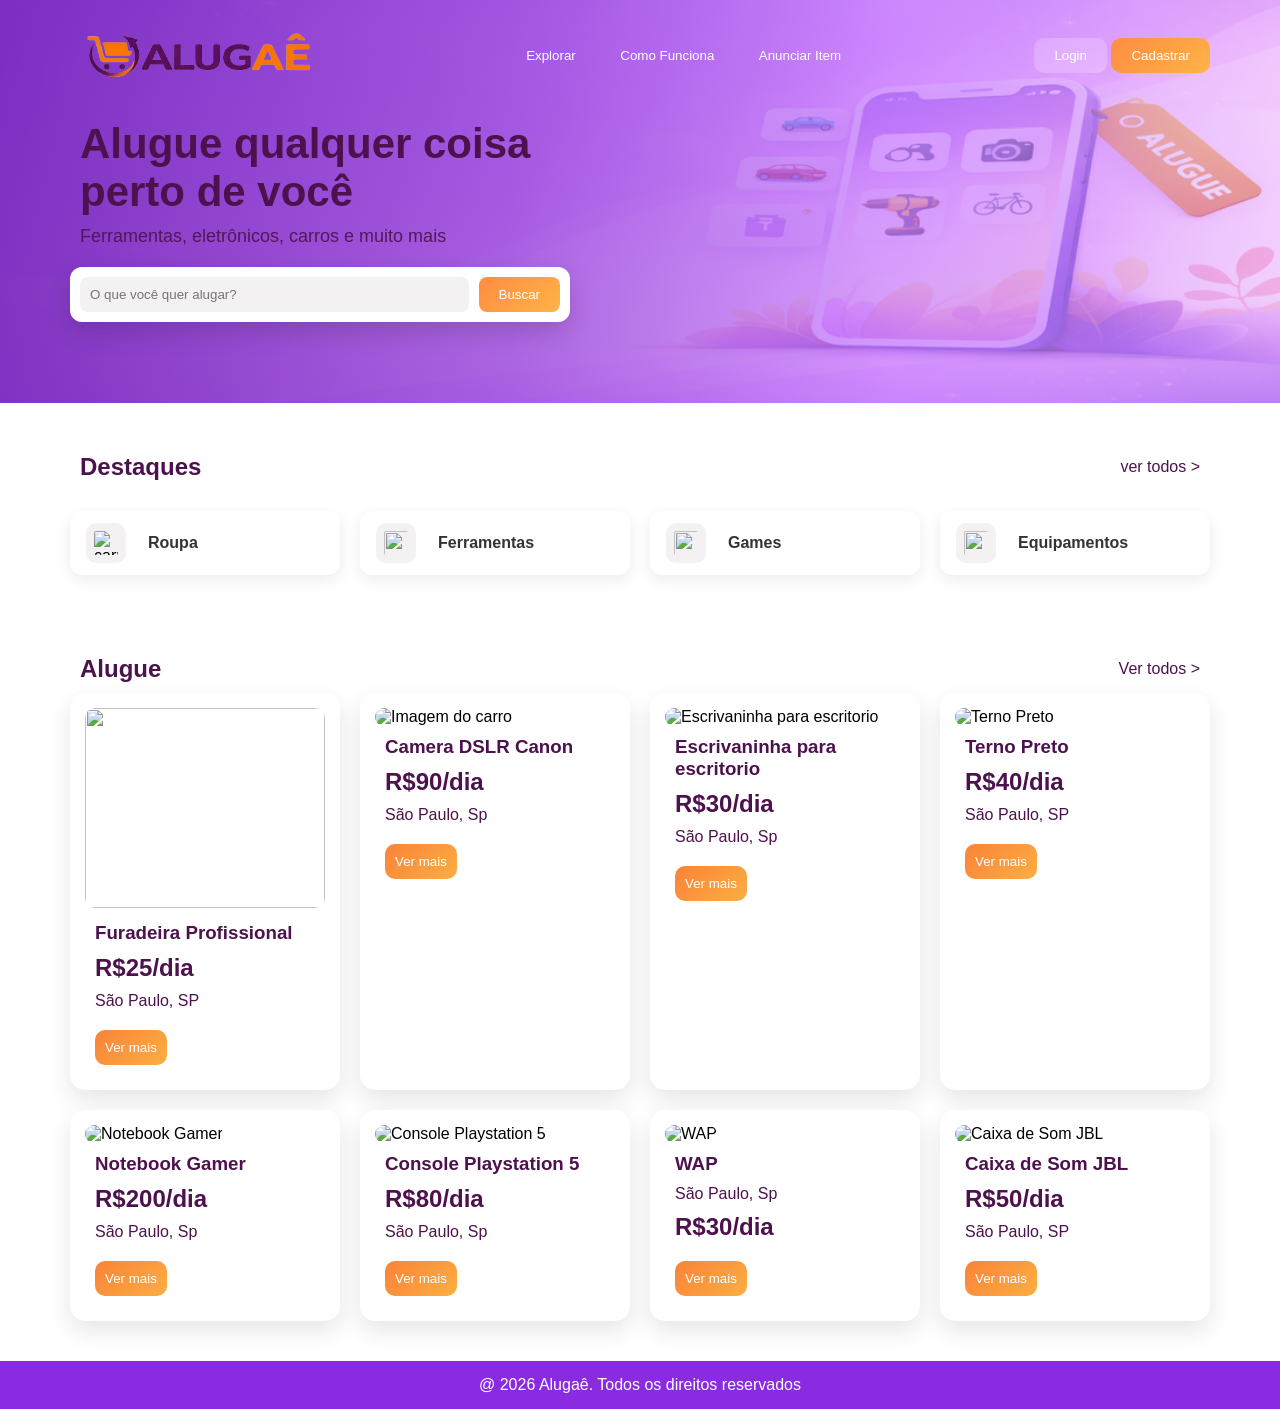
==== index.html @ 523887e8 "alteracao" ====
<!doctype html>
<html lang="en">
  <head>
    <meta charset="UTF-8" />
    <meta name="viewport" content="width=device-width, initial-scale=1.0" />
    <link rel="stylesheet" href="style/style.css" />
    <title>Alugaê</title>
  </head>
  <body>
    <header>
      <div class="display">
        <img style="height: 50px" src="img/ALUGAE.png" alt="logo" />

        <div class="nav">
          <button class="btn-nav">Explorar</button>
          <button class="btn-nav">Como Funciona</button>
          <a href="anunciar.html">
            <button class="btn-nav">Anunciar Item</button>
          </a>
        </div>
        <div class="btn-header">
          <button class="btn-login">Login</button>
          <button class="btn-cad">Cadastrar</button>
        </div>
      </div>

      <h2>
        Alugue qualquer coisa <br />
        perto de você
      </h2>
      <p>Ferramentas, eletrônicos, carros e muito mais</p>

      <div class="search">
        <input class="pesquisa" placeholder="O que você quer alugar?" />
        <button class="search-button">Buscar</button>
      </div>
    </header>

    <main>
      <div class="destaques">
        <div class="display">
          <h2>Destaques</h2>
          <p>ver todos ></p>
        </div>
        <div class="display-destaque">
          <div class="card-destaque">
            <img
              src="https://encrypted-tbn0.gstatic.com/images?q=tbn:ANd9GcT4fIv9JFoRRFgzzuKBTy8FpMLytyKiL764jA&s"
              alt="carro"
            />
            <p>Roupa</p>
          </div>

          <div class="card-destaque">
            <img
              src="https://cdn-icons-png.flaticon.com/256/8248/8248093.png"
              alt=""
            />
            <p>Ferramentas</p>
          </div>

          <div class="card-destaque">
            <img
              src="https://images.emojiterra.com/google/android-11/512px/1f3ae.png"
              alt=""
            />
            <p>Games</p>
          </div>

          <div class="card-destaque">
            <img
              src="https://images.emojiterra.com/google/noto-emoji/unicode-17.0/color/svg/1f4f7.svg"
              alt=""
            />
            <p>Equipamentos</p>
          </div>
        </div>
      </div>

      <div class="itens">
        <div class="display">
          <h2>Alugue</h2>
          <p>Ver todos ></p>
        </div>
        <div class="display-itens">
          <div class="card-item">
            <img
              src="https://encrypted-tbn0.gstatic.com/images?q=tbn:ANd9GcTDMFt42E8ShusomtQhKrpXKRyuJVJVzFaphA&s"
            />
            <h3>Furadeira Profissional</h3>
            <h2>R$25/dia</h2>
            <p>São Paulo, SP</p>
            <button class="btn-item">Ver mais</button>
          </div>
          <div class="card-item">
            <img
              src="https://encrypted-tbn0.gstatic.com/images?q=tbn:ANd9GcQnXYrE-qp7V_nhrb5hY7lwxLDLdyafRHQ30A&s"
              alt="Imagem do carro"
            />
            <h3>Camera DSLR Canon</h3>
            <h2>R$90/dia</h2>
            <p>São Paulo, Sp</p>
            <button class="btn-item">Ver mais</button>
          </div>
          <div class="card-item">
            <img
              src="https://encrypted-tbn0.gstatic.com/images?q=tbn:ANd9GcRbtkHmknFh9PK_gSpJpwBZFBeYrMXlGLVAmw&s"
              alt="Escrivaninha para escritorio"
            />
            <h3>Escrivaninha para escritorio</h3>
            <h2>R$30/dia</h2>
            <p>São Paulo, Sp</p>
            <button class="btn-item">Ver mais</button>
          </div>
          <div class="card-item">
            <img
              src="https://encrypted-tbn0.gstatic.com/images?q=tbn:ANd9GcSHNwluLViE535CY7Iq_23wFCsctFJYrtRvVw&s"
              alt="Terno Preto"
            />
            <h3>Terno Preto</h3>
            <h2>R$40/dia</h2>
            <p>São Paulo, SP</p>
            <button class="btn-item">Ver mais</button>
          </div>
          <div class="card-item">
            <img
              src="https://http2.mlstatic.com/D_NQ_NP_869221-MLB79947470430_102024-O.webp"
              alt="Notebook Gamer"
            />
            <h3>Notebook Gamer</h3>
            <h2>R$200/dia</h2>
            <p>São Paulo, Sp</p>
            <button class="btn-item">Ver mais</button>
          </div>
          <div class="card-item">
            <img
              src="https://blogger.googleusercontent.com/img/b/R29vZ2xl/AVvXsEjVc_bojr5qF-lJLVUdEK6_M97extVQPAjz3MZC58A3_rtTDyh6MQdk-gvF558kB3gXRgnDUSD8FB4Xii2nDG70AcqoLcXrsbDRT5tgLyLJ9YHGPPFBrbfPfyRSyA4X5pQMClghzcMfmjc/s1280/photo_2021-01-02_20-57-27.jpg"
              alt="Console Playstation 5"
            />
            <h3>Console Playstation 5</h3>
            <h2>R$80/dia</h2>
            <p>São Paulo, Sp</p>
            <button class="btn-item">Ver mais</button>
          </div>
          <div class="card-item">
            <img
              src="https://encrypted-tbn0.gstatic.com/images?q=tbn:ANd9GcTlM_Y3aOvwbbIBwFK7Z-HV_ERJSxHJCWCMRw&s"
              alt="WAP"
            />
            <h3>WAP</h3>
            <p>São Paulo, Sp</p>
            <h2>R$30/dia</h2>
            <p></p>
            <button class="btn-item">Ver mais</button>
          </div>
          <div class="card-item">
            <img
              src="https://img.olx.com.br/images/14/149561480535000.jpg"
              alt="Caixa de Som JBL"
            />
            <h3>Caixa de Som JBL</h3>
            <h2>R$50/dia</h2>
            <p>São Paulo, SP</p>
            <button class="btn-item">Ver mais</button>
          </div>
        </div>
      </div>
    </main>

    <footer>@ 2026 Alugaê. Todos os direitos reservados</footer>
    <script type="module" src="anunciar.js"></script>
    <script type="module" src="script.js"></script>
  </body>
</html>
---- style/style.css ----
*{
    margin: 0;
    padding: 0;
    box-sizing: border-box;
    font-family: Arial, Helvetica, sans-serif;
}

body {
    /* background-color: rgb(238, 240, 240); */
    display: flex;
    flex-direction: column;
    min-height: 100vh;
}

/* HEADER */

header {
    height: 403px;

    background-image: 
        linear-gradient(
            90deg,
            rgba(123,44,191,0.95) 0%,
            rgba(157,78,221,0.85) 40%,
            rgba(199,125,255,0.7) 70%,
            rgba(224,170,255,0.4) 100%
        ),
        url('../img/ChatGPT\ Image\ 21\ de\ mar.\ de\ 2026\,\ 12_05_22.png');

    background-size: cover;
    background-position: center;
    background-repeat: no-repeat;

    padding: 30px 70px;
    color: white;
}

.display {
    display: flex;
    justify-content: space-between;
    align-items: center;
}

.btn-nav{
    background-color: transparent;
    color: white;
}

/* textos */

header img{
    color: white;
}

header h2{
    margin-top: 40px;
    font-size: 42px;
    font-weight: bold;
}

header p {
    margin-top: 10px;
    font-size: 18px;
    opacity: 0.9;
}

/* botões */

header button {
    border: none;
    border-radius: 10px;
    padding: 10px 20px;
}

.btn-login {
    background-color: rgba(255, 255, 255, 0.2);
    color: white;
}

.btn-cad {
    background: linear-gradient(135deg, #ff8c42, #ffb347);
    color: white;
}

/* busca */

.search {
    margin-top: 20px;
    background-color: white;
    padding: 10px;
    border-radius: 12px;

    display: flex;
    align-items: center;
    gap: 10px;

    max-width: 500px;

    box-shadow: 0 10px 25px rgba(0,0,0,0.15);
}

.pesquisa {
    flex: 1;
    padding: 10px;
    border-radius: 8px;
    background-color: #f3f1f1;
    border: none;
}

.search-button {
    background: linear-gradient(135deg, #ff8c42, #ffb347);
    color: white;
    padding: 10px 20px;
    border-radius: 8px;
}

/* MAIN */

main {
    padding: 40px 70px;
}
.display-destaque {
    display: grid;
    grid-template-columns: repeat(auto-fit, minmax(180px, 1fr));
    gap: 20px;
    margin-top: 20px;
}
.card-destaque {
    display: flex;
    align-items: center;
    gap: 12px;

    background-color: white;
    padding: 12px 16px;
    border-radius: 12px;

    cursor: pointer;

    box-shadow: 0 5px 15px rgba(0,0,0,0.08);
    transition: 0.3s;
}
.card-destaque:hover {
    transform: translateY(-3px);
    box-shadow: 0 10px 25px rgba(0,0,0,0.15);
}

.card-destaque img {
    width: 40px;
    height: 40px;

    background-color: #f3f1f1;
    padding: 8px;
    border-radius: 10px;
}
.card-destaque p {
    font-size: 16px;
    font-weight: 600;
    color: #333;
}


.itens{
    margin-top: 70px;
}

.display-itens {
    display: grid;
    grid-template-columns: repeat(4, 1fr); /* 🔥 4 colunas */
    gap: 20px;

}

.card-item {
    background-color: white;
    border-radius: 15px;
    padding: 15px;

    box-shadow: 0 10px 25px rgba(0,0,0,0.1);
    transition: 0.3s;
}

.card-item:hover {
    transform: translateY(-5px);
    box-shadow: 0 15px 35px rgba(0,0,0,0.15);
}
.card-item img{
    height: 200px;
    width: 100%;
    border-radius: 10px ;
}
.card-item h3, h2, p{
    color: rgb(77, 18, 77);
    margin: 10px;
    font-family: 'Franklin Gothic Medium', 'Arial Narrow', Arial, sans-serif;
}
.btn-item{
    padding: 10px;
    background: linear-gradient(135deg, #fa8339, #fcae41);
    color: white;
    border: none;
    border-radius: 10px;
    margin: 10px;
}


/* FOOTER */

footer{
    background-color: blueviolet;
    color: white;
    padding: 15px;
    text-align: center;
}
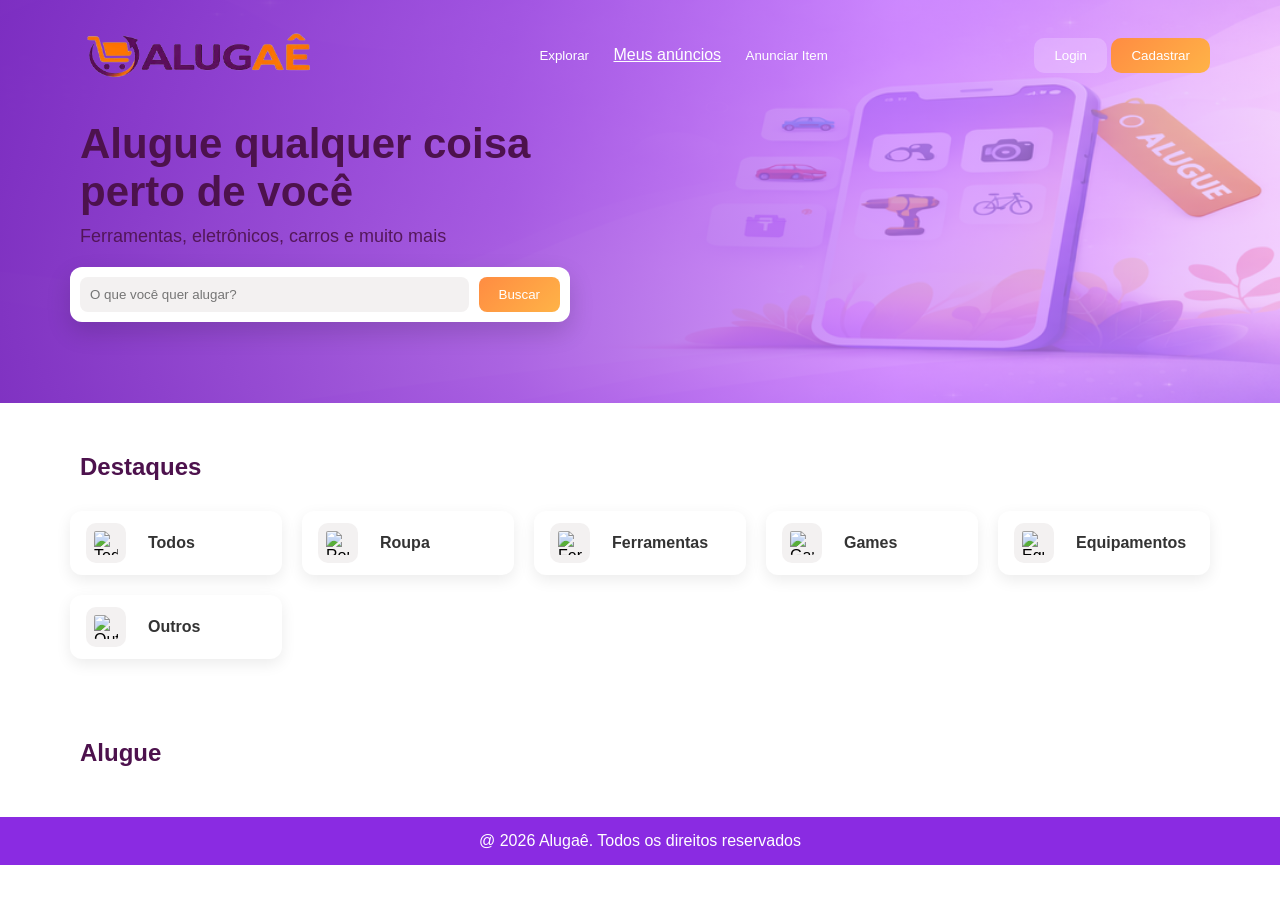
==== commit 4d1540ac: "'pronto'" ====
--- a/index.html
+++ b/index.html
@@ -13,14 +13,15 @@
 
         <div class="nav">
           <button class="btn-nav">Explorar</button>
-          <button class="btn-nav">Como Funciona</button>
+          <a href="meus-anuncios.html" class="btn-nav" >Meus anúncios</a>
           <a href="anunciar.html">
             <button class="btn-nav">Anunciar Item</button>
           </a>
         </div>
-        <div class="btn-header">
-          <button class="btn-login">Login</button>
-          <button class="btn-cad">Cadastrar</button>
+
+        <div class="btn-header" id="btnHeader">
+          <a href="login.html" id="btnLogin"><button class="btn-login">Login</button></a>
+          <a href="login.html" id="btnCad"><button class="btn-cad">Cadastrar</button></a>
         </div>
       </div>
 
@@ -40,39 +41,37 @@
       <div class="destaques">
         <div class="display">
           <h2>Destaques</h2>
-          <p>ver todos ></p>
         </div>
+
         <div class="display-destaque">
-          <div class="card-destaque">
-            <img
-              src="https://encrypted-tbn0.gstatic.com/images?q=tbn:ANd9GcT4fIv9JFoRRFgzzuKBTy8FpMLytyKiL764jA&s"
-              alt="carro"
-            />
+          <div class="card-destaque" data-categoria="Todos">
+            <img src="https://cdn-icons-png.flaticon.com/256/1828/1828817.png" alt="Todos"/>
+            <p>Todos</p>
+          </div>
+
+          <div class="card-destaque" data-categoria="Roupa">
+            <img src="https://encrypted-tbn0.gstatic.com/images?q=tbn:ANd9GcT4fIv9JFoRRFgzzuKBTy8FpMLytyKiL764jA&s" alt="Roupa"/>
             <p>Roupa</p>
           </div>
 
-          <div class="card-destaque">
-            <img
-              src="https://cdn-icons-png.flaticon.com/256/8248/8248093.png"
-              alt=""
-            />
+          <div class="card-destaque" data-categoria="Ferramentas">
+            <img src="https://cdn-icons-png.flaticon.com/256/8248/8248093.png" alt="Ferramentas"/>
             <p>Ferramentas</p>
           </div>
 
-          <div class="card-destaque">
-            <img
-              src="https://images.emojiterra.com/google/android-11/512px/1f3ae.png"
-              alt=""
-            />
+          <div class="card-destaque" data-categoria="Games">
+            <img src="https://images.emojiterra.com/google/android-11/512px/1f3ae.png" alt="Games"/>
             <p>Games</p>
           </div>
 
-          <div class="card-destaque">
-            <img
-              src="https://images.emojiterra.com/google/noto-emoji/unicode-17.0/color/svg/1f4f7.svg"
-              alt=""
-            />
+          <div class="card-destaque" data-categoria="Equipamentos">
+            <img src="https://images.emojiterra.com/google/noto-emoji/unicode-17.0/color/svg/1f4f7.svg" alt="Equipamentos"/>
             <p>Equipamentos</p>
+          </div>
+
+          <div class="card-destaque" data-categoria="Outros">
+            <img src="https://cdn-icons-png.flaticon.com/256/565/565547.png" alt="Outros"/>
+            <p>Outros</p>
           </div>
         </div>
       </div>
@@ -80,95 +79,13 @@
       <div class="itens">
         <div class="display">
           <h2>Alugue</h2>
-          <p>Ver todos ></p>
         </div>
-        <div class="display-itens">
-          <div class="card-item">
-            <img
-              src="https://encrypted-tbn0.gstatic.com/images?q=tbn:ANd9GcTDMFt42E8ShusomtQhKrpXKRyuJVJVzFaphA&s"
-            />
-            <h3>Furadeira Profissional</h3>
-            <h2>R$25/dia</h2>
-            <p>São Paulo, SP</p>
-            <button class="btn-item">Ver mais</button>
-          </div>
-          <div class="card-item">
-            <img
-              src="https://encrypted-tbn0.gstatic.com/images?q=tbn:ANd9GcQnXYrE-qp7V_nhrb5hY7lwxLDLdyafRHQ30A&s"
-              alt="Imagem do carro"
-            />
-            <h3>Camera DSLR Canon</h3>
-            <h2>R$90/dia</h2>
-            <p>São Paulo, Sp</p>
-            <button class="btn-item">Ver mais</button>
-          </div>
-          <div class="card-item">
-            <img
-              src="https://encrypted-tbn0.gstatic.com/images?q=tbn:ANd9GcRbtkHmknFh9PK_gSpJpwBZFBeYrMXlGLVAmw&s"
-              alt="Escrivaninha para escritorio"
-            />
-            <h3>Escrivaninha para escritorio</h3>
-            <h2>R$30/dia</h2>
-            <p>São Paulo, Sp</p>
-            <button class="btn-item">Ver mais</button>
-          </div>
-          <div class="card-item">
-            <img
-              src="https://encrypted-tbn0.gstatic.com/images?q=tbn:ANd9GcSHNwluLViE535CY7Iq_23wFCsctFJYrtRvVw&s"
-              alt="Terno Preto"
-            />
-            <h3>Terno Preto</h3>
-            <h2>R$40/dia</h2>
-            <p>São Paulo, SP</p>
-            <button class="btn-item">Ver mais</button>
-          </div>
-          <div class="card-item">
-            <img
-              src="https://http2.mlstatic.com/D_NQ_NP_869221-MLB79947470430_102024-O.webp"
-              alt="Notebook Gamer"
-            />
-            <h3>Notebook Gamer</h3>
-            <h2>R$200/dia</h2>
-            <p>São Paulo, Sp</p>
-            <button class="btn-item">Ver mais</button>
-          </div>
-          <div class="card-item">
-            <img
-              src="https://blogger.googleusercontent.com/img/b/R29vZ2xl/AVvXsEjVc_bojr5qF-lJLVUdEK6_M97extVQPAjz3MZC58A3_rtTDyh6MQdk-gvF558kB3gXRgnDUSD8FB4Xii2nDG70AcqoLcXrsbDRT5tgLyLJ9YHGPPFBrbfPfyRSyA4X5pQMClghzcMfmjc/s1280/photo_2021-01-02_20-57-27.jpg"
-              alt="Console Playstation 5"
-            />
-            <h3>Console Playstation 5</h3>
-            <h2>R$80/dia</h2>
-            <p>São Paulo, Sp</p>
-            <button class="btn-item">Ver mais</button>
-          </div>
-          <div class="card-item">
-            <img
-              src="https://encrypted-tbn0.gstatic.com/images?q=tbn:ANd9GcTlM_Y3aOvwbbIBwFK7Z-HV_ERJSxHJCWCMRw&s"
-              alt="WAP"
-            />
-            <h3>WAP</h3>
-            <p>São Paulo, Sp</p>
-            <h2>R$30/dia</h2>
-            <p></p>
-            <button class="btn-item">Ver mais</button>
-          </div>
-          <div class="card-item">
-            <img
-              src="https://img.olx.com.br/images/14/149561480535000.jpg"
-              alt="Caixa de Som JBL"
-            />
-            <h3>Caixa de Som JBL</h3>
-            <h2>R$50/dia</h2>
-            <p>São Paulo, SP</p>
-            <button class="btn-item">Ver mais</button>
-          </div>
-        </div>
+
+        <div class="display-itens"></div>
       </div>
     </main>
 
     <footer>@ 2026 Alugaê. Todos os direitos reservados</footer>
-    <script type="module" src="anunciar.js"></script>
     <script type="module" src="script.js"></script>
   </body>
-</html>
+</html>
--- a/style/style.css
+++ b/style/style.css
@@ -6,17 +6,14 @@
 }
 
 body {
-    /* background-color: rgb(238, 240, 240); */
     display: flex;
     flex-direction: column;
     min-height: 100vh;
 }
 
 /* HEADER */
-
 header {
     height: 403px;
-
     background-image: 
         linear-gradient(
             90deg,
@@ -25,100 +22,82 @@
             rgba(199,125,255,0.7) 70%,
             rgba(224,170,255,0.4) 100%
         ),
-        url('../img/ChatGPT\ Image\ 21\ de\ mar.\ de\ 2026\,\ 12_05_22.png');
-
+        url('../img/ChatGPT Image 21 de mar. de 2026, 12_05_22.png');
     background-size: cover;
     background-position: center;
     background-repeat: no-repeat;
-
     padding: 30px 70px;
     color: white;
 }
 
-.display {
-    display: flex;
-    justify-content: space-between;
-    align-items: center;
-}
-
-.btn-nav{
-    background-color: transparent;
-    color: white;
-}
+.display { display: flex; justify-content: space-between; align-items: center; }
+.btn-nav { background-color: transparent; color: white; }
 
 /* textos */
-
-header img{
-    color: white;
-}
-
-header h2{
-    margin-top: 40px;
-    font-size: 42px;
-    font-weight: bold;
-}
-
-header p {
-    margin-top: 10px;
-    font-size: 18px;
-    opacity: 0.9;
-}
+header img{ color: white; }
+header h2{ margin-top: 40px; font-size: 42px; font-weight: bold; }
+header p { margin-top: 10px; font-size: 18px; opacity: 0.9; }
 
 /* botões */
-
 header button {
     border: none;
     border-radius: 10px;
     padding: 10px 20px;
 }
 
-.btn-login {
-    background-color: rgba(255, 255, 255, 0.2);
+.btn-login { background-color: rgba(255, 255, 255, 0.2); color: white; }
+.btn-cad { background: linear-gradient(135deg, #ff8c42, #ffb347); color: white; }
+
+/* botão de usuário logado */
+.btn-usuario {
+    display: flex;
+    gap: 10px;
+}
+.btn-usuario button {
+    border: none;
+    border-radius: 10px;
+    padding: 10px 15px;
+    cursor: pointer;
     color: white;
-}
-
-.btn-cad {
-    background: linear-gradient(135deg, #ff8c42, #ffb347);
-    color: white;
+    font-weight: bold;
+    transition: 0.3s;
+}
+.btn-perfil { background-color: rgba(255,255,255,0.2); }
+.btn-sair { background: linear-gradient(135deg, #ff8c42, #ffb347); }
+.btn-usuario button:hover {
+    transform: translateY(-3px);
+    box-shadow: 0 5px 15px rgba(0,0,0,0.2);
 }
 
 /* busca */
-
 .search {
     margin-top: 20px;
     background-color: white;
     padding: 10px;
     border-radius: 12px;
-
     display: flex;
     align-items: center;
     gap: 10px;
-
     max-width: 500px;
-
     box-shadow: 0 10px 25px rgba(0,0,0,0.15);
 }
-
-.pesquisa {
-    flex: 1;
-    padding: 10px;
-    border-radius: 8px;
-    background-color: #f3f1f1;
-    border: none;
-}
-
+.pesquisa { flex: 1; padding: 10px; border-radius: 8px; background-color: #f3f1f1; border: none; }
 .search-button {
     background: linear-gradient(135deg, #ff8c42, #ffb347);
     color: white;
     padding: 10px 20px;
     border-radius: 8px;
+    border: none;
+    cursor: pointer;
+    transition: all 0.3s ease;
+}
+.search-button:hover {
+    transform: translateY(-3px);
+    box-shadow: 0 5px 15px rgba(255,140,66,0.5);
 }
 
 /* MAIN */
-
-main {
-    padding: 40px 70px;
-}
+main { padding: 40px 70px; }
 .display-destaque {
     display: grid;
     grid-template-columns: repeat(auto-fit, minmax(180px, 1fr));
@@ -129,85 +108,103 @@
     display: flex;
     align-items: center;
     gap: 12px;
-
     background-color: white;
     padding: 12px 16px;
     border-radius: 12px;
-
     cursor: pointer;
-
     box-shadow: 0 5px 15px rgba(0,0,0,0.08);
     transition: 0.3s;
 }
-.card-destaque:hover {
-    transform: translateY(-3px);
-    box-shadow: 0 10px 25px rgba(0,0,0,0.15);
-}
-
-.card-destaque img {
-    width: 40px;
-    height: 40px;
-
-    background-color: #f3f1f1;
-    padding: 8px;
-    border-radius: 10px;
-}
-.card-destaque p {
-    font-size: 16px;
-    font-weight: 600;
-    color: #333;
-}
-
-
-.itens{
-    margin-top: 70px;
-}
-
-.display-itens {
-    display: grid;
-    grid-template-columns: repeat(4, 1fr); /* 🔥 4 colunas */
-    gap: 20px;
-
-}
-
+.card-destaque:hover { transform: translateY(-3px); box-shadow: 0 10px 25px rgba(0,0,0,0.15); }
+.card-destaque img { width: 40px; height: 40px; background-color: #f3f1f1; padding: 8px; border-radius: 10px; }
+.card-destaque p { font-size: 16px; font-weight: 600; color: #333; }
+
+.itens{ margin-top: 70px; }
+.display-itens { display: grid; grid-template-columns: repeat(4, 1fr); gap: 20px; }
+
+/* CARD ITEM */
 .card-item {
     background-color: white;
     border-radius: 15px;
     padding: 15px;
-
     box-shadow: 0 10px 25px rgba(0,0,0,0.1);
-    transition: 0.3s;
-}
-
-.card-item:hover {
-    transform: translateY(-5px);
-    box-shadow: 0 15px 35px rgba(0,0,0,0.15);
-}
-.card-item img{
-    height: 200px;
-    width: 100%;
-    border-radius: 10px ;
-}
-.card-item h3, h2, p{
-    color: rgb(77, 18, 77);
-    margin: 10px;
-    font-family: 'Franklin Gothic Medium', 'Arial Narrow', Arial, sans-serif;
-}
-.btn-item{
-    padding: 10px;
-    background: linear-gradient(135deg, #fa8339, #fcae41);
-    color: white;
-    border: none;
-    border-radius: 10px;
-    margin: 10px;
-}
-
+    transition: transform 0.3s ease, box-shadow 0.3s ease, opacity 0.5s ease;
+    opacity: 0;
+}
+.card-item.show { opacity: 1; }
+.card-item:hover { transform: translateY(-5px); box-shadow: 0 15px 35px rgba(0,0,0,0.15); }
+.card-item img{ height: 200px; width: 100%; border-radius: 10px ; }
+.card-item h3, h2, p{ color: rgb(77, 18, 77); margin: 10px; font-family: 'Franklin Gothic Medium', 'Arial Narrow', Arial, sans-serif; }
+.btn-item{ padding: 10px; background: linear-gradient(135deg, #fa8339, #fcae41); color: white; border: none; border-radius: 10px; margin: 10px; }
 
 /* FOOTER */
-
-footer{
-    background-color: blueviolet;
-    color: white;
-    padding: 15px;
+footer{ background-color: blueviolet; color: white; padding: 15px; text-align: center; }
+
+.nenhum-item {
     text-align: center;
+    font-size: 20px;
+    color: #993399;
+    margin-top: 30px;
+    font-weight: bold;
+}
+
+
+/* Ajustes gerais */
+@media (max-width: 1024px) {
+    header {
+        padding: 20px 40px;
+        height: auto;
+    }
+
+    .display {
+        flex-direction: column;
+        gap: 15px;
+    }
+
+    .btn-header {
+        display: flex;
+        gap: 10px;
+        flex-wrap: wrap;
+    }
+}
+
+/* Destaques */
+@media (max-width: 768px) {
+    .display-destaque {
+        grid-template-columns: repeat(auto-fit, minmax(140px, 1fr));
+        gap: 15px;
+    }
+}
+
+/* Itens */
+@media (max-width: 768px) {
+    .display-itens {
+        grid-template-columns: repeat(auto-fit, minmax(160px, 1fr));
+        gap: 15px;
+    }
+}
+
+@media (max-width: 480px) {
+    header h2 {
+        font-size: 28px;
+        text-align: center;
+    }
+
+    header p {
+        font-size: 16px;
+        text-align: center;
+    }
+
+    .search {
+        flex-direction: column;
+        gap: 10px;
+    }
+
+    .display-itens {
+        grid-template-columns: 1fr;
+    }
+
+    .display-destaque {
+        grid-template-columns: 1fr 1fr;
+    }
 }
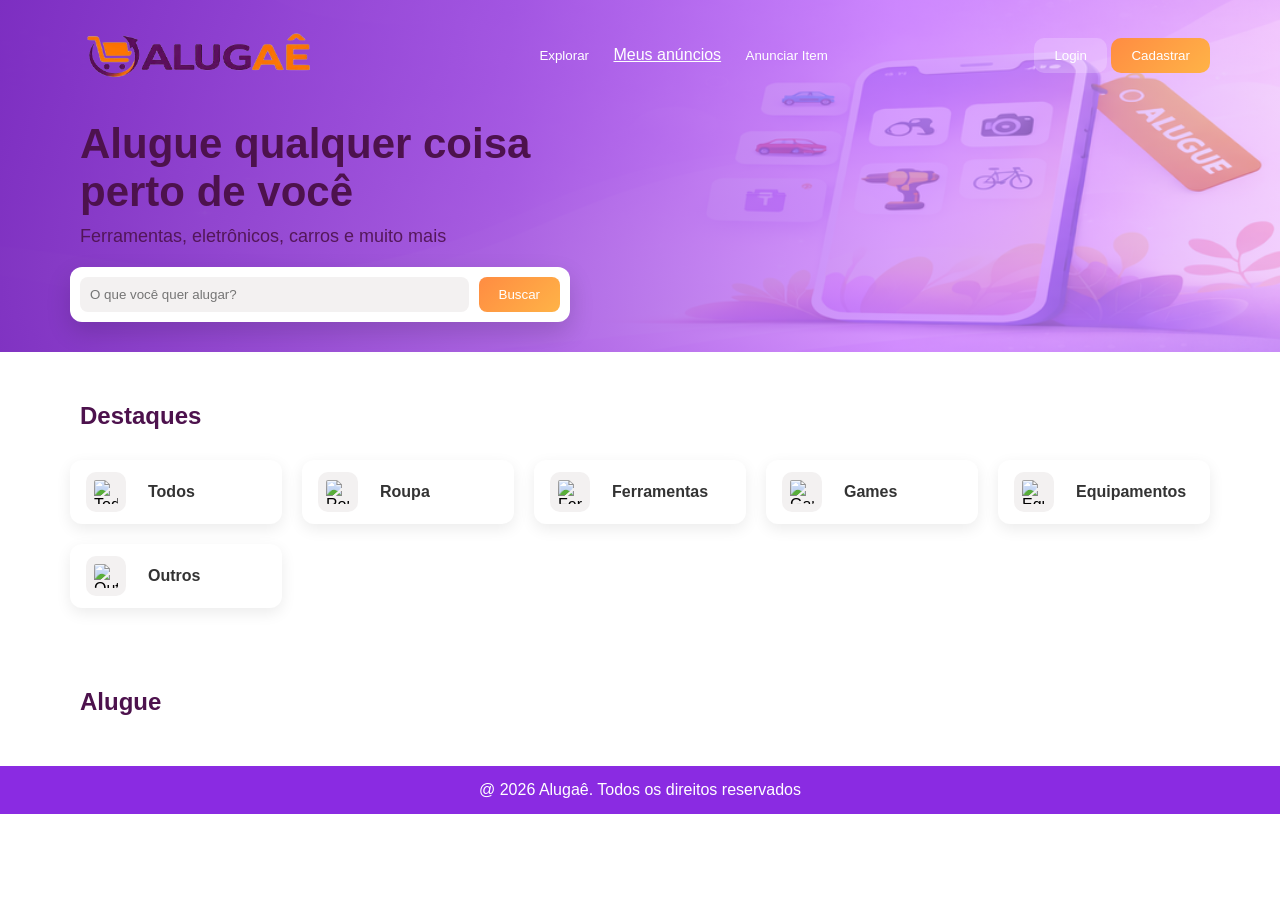
==== commit 5d321fdb: "responsividade" ====
--- a/index.html
+++ b/index.html
@@ -13,7 +13,7 @@
 
         <div class="nav">
           <button class="btn-nav">Explorar</button>
-          <a href="meus-anuncios.html" class="btn-nav" >Meus anúncios</a>
+          <a href="meus-anuncios.html" class="btn-nav btn-anun" >Meus anúncios</a>
           <a href="anunciar.html">
             <button class="btn-nav">Anunciar Item</button>
           </a>
--- a/style/style.css
+++ b/style/style.css
@@ -1,210 +1,374 @@
-*{
-    margin: 0;
-    padding: 0;
-    box-sizing: border-box;
-    font-family: Arial, Helvetica, sans-serif;
+* {
+  margin: 0;
+  padding: 0;
+  box-sizing: border-box;
+  font-family: Arial, Helvetica, sans-serif;
 }
 
 body {
-    display: flex;
-    flex-direction: column;
-    min-height: 100vh;
+  display: flex;
+  flex-direction: column;
+  min-height: 100vh;
 }
 
 /* HEADER */
 header {
-    height: 403px;
-    background-image: 
-        linear-gradient(
-            90deg,
-            rgba(123,44,191,0.95) 0%,
-            rgba(157,78,221,0.85) 40%,
-            rgba(199,125,255,0.7) 70%,
-            rgba(224,170,255,0.4) 100%
-        ),
-        url('../img/ChatGPT Image 21 de mar. de 2026, 12_05_22.png');
-    background-size: cover;
-    background-position: center;
-    background-repeat: no-repeat;
-    padding: 30px 70px;
-    color: white;
-}
-
-.display { display: flex; justify-content: space-between; align-items: center; }
-.btn-nav { background-color: transparent; color: white; }
+  background-image:
+    linear-gradient(
+      90deg,
+      rgba(123, 44, 191, 0.95) 0%,
+      rgba(157, 78, 221, 0.85) 40%,
+      rgba(199, 125, 255, 0.7) 70%,
+      rgba(224, 170, 255, 0.4) 100%
+    ),
+    url("../img/ChatGPT Image 21 de mar. de 2026, 12_05_22.png");
+  background-size: cover;
+  background-position: center;
+  background-repeat: no-repeat;
+  padding: 30px 70px;
+  color: white;
+}
+
+.display {
+  display: flex;
+  justify-content: space-between;
+  align-items: center;
+  flex-wrap: wrap;
+  gap: 10px;
+}
+.btn-nav {
+  background-color: transparent;
+  color: white;
+  cursor: pointer;
+}
 
 /* textos */
-header img{ color: white; }
-header h2{ margin-top: 40px; font-size: 42px; font-weight: bold; }
-header p { margin-top: 10px; font-size: 18px; opacity: 0.9; }
+header img {
+  height: 50px;
+}
+header h2 {
+  margin-top: 40px;
+  font-size: 42px;
+  font-weight: bold;
+}
+header p {
+  margin-top: 10px;
+  font-size: 18px;
+  opacity: 0.9;
+}
 
 /* botões */
 header button {
-    border: none;
-    border-radius: 10px;
-    padding: 10px 20px;
-}
-
-.btn-login { background-color: rgba(255, 255, 255, 0.2); color: white; }
-.btn-cad { background: linear-gradient(135deg, #ff8c42, #ffb347); color: white; }
+  border: none;
+  border-radius: 10px;
+  padding: 10px 20px;
+  cursor: pointer;
+}
+
+.btn-login {
+  background-color: rgba(255, 255, 255, 0.2);
+  color: white;
+}
+.btn-cad {
+  background: linear-gradient(135deg, #ff8c42, #ffb347);
+  color: white;
+}
 
 /* botão de usuário logado */
 .btn-usuario {
-    display: flex;
-    gap: 10px;
+  display: flex;
+  gap: 10px;
 }
 .btn-usuario button {
-    border: none;
-    border-radius: 10px;
-    padding: 10px 15px;
-    cursor: pointer;
-    color: white;
-    font-weight: bold;
-    transition: 0.3s;
-}
-.btn-perfil { background-color: rgba(255,255,255,0.2); }
-.btn-sair { background: linear-gradient(135deg, #ff8c42, #ffb347); }
+  border: none;
+  border-radius: 10px;
+  padding: 10px 15px;
+  cursor: pointer;
+  color: white;
+  font-weight: bold;
+  transition: 0.3s;
+}
+.btn-perfil {
+  background-color: rgba(255, 255, 255, 0.2);
+}
+.btn-sair {
+  background: linear-gradient(135deg, #ff8c42, #ffb347);
+}
 .btn-usuario button:hover {
-    transform: translateY(-3px);
-    box-shadow: 0 5px 15px rgba(0,0,0,0.2);
+  transform: translateY(-3px);
+  box-shadow: 0 5px 15px rgba(0, 0, 0, 0.2);
 }
 
 /* busca */
 .search {
-    margin-top: 20px;
-    background-color: white;
-    padding: 10px;
-    border-radius: 12px;
-    display: flex;
-    align-items: center;
-    gap: 10px;
-    max-width: 500px;
-    box-shadow: 0 10px 25px rgba(0,0,0,0.15);
-}
-.pesquisa { flex: 1; padding: 10px; border-radius: 8px; background-color: #f3f1f1; border: none; }
+  margin-top: 20px;
+  background-color: white;
+  padding: 10px;
+  border-radius: 12px;
+  display: flex;
+  align-items: center;
+  gap: 10px;
+  max-width: 500px;
+  box-shadow: 0 10px 25px rgba(0, 0, 0, 0.15);
+}
+.pesquisa {
+  flex: 1;
+  padding: 10px;
+  border-radius: 8px;
+  background-color: #f3f1f1;
+  border: none;
+}
 .search-button {
-    background: linear-gradient(135deg, #ff8c42, #ffb347);
-    color: white;
-    padding: 10px 20px;
-    border-radius: 8px;
-    border: none;
-    cursor: pointer;
-    transition: all 0.3s ease;
+  background: linear-gradient(135deg, #ff8c42, #ffb347);
+  color: white;
+  padding: 10px 20px;
+  border-radius: 8px;
+  border: none;
+  cursor: pointer;
+  transition: all 0.3s ease;
 }
 .search-button:hover {
-    transform: translateY(-3px);
-    box-shadow: 0 5px 15px rgba(255,140,66,0.5);
+  transform: translateY(-3px);
+  box-shadow: 0 5px 15px rgba(255, 140, 66, 0.5);
 }
 
 /* MAIN */
-main { padding: 40px 70px; }
+main {
+  padding: 40px 70px;
+}
+
 .display-destaque {
-    display: grid;
-    grid-template-columns: repeat(auto-fit, minmax(180px, 1fr));
-    gap: 20px;
-    margin-top: 20px;
-}
+  display: grid;
+  grid-template-columns: repeat(auto-fit, minmax(180px, 1fr));
+  gap: 20px;
+  margin-top: 20px;
+}
+
 .card-destaque {
-    display: flex;
-    align-items: center;
-    gap: 12px;
-    background-color: white;
-    padding: 12px 16px;
-    border-radius: 12px;
-    cursor: pointer;
-    box-shadow: 0 5px 15px rgba(0,0,0,0.08);
-    transition: 0.3s;
-}
-.card-destaque:hover { transform: translateY(-3px); box-shadow: 0 10px 25px rgba(0,0,0,0.15); }
-.card-destaque img { width: 40px; height: 40px; background-color: #f3f1f1; padding: 8px; border-radius: 10px; }
-.card-destaque p { font-size: 16px; font-weight: 600; color: #333; }
-
-.itens{ margin-top: 70px; }
-.display-itens { display: grid; grid-template-columns: repeat(4, 1fr); gap: 20px; }
+  display: flex;
+  align-items: center;
+  gap: 12px;
+  background-color: white;
+  padding: 12px 16px;
+  border-radius: 12px;
+  cursor: pointer;
+  box-shadow: 0 5px 15px rgba(0, 0, 0, 0.08);
+  transition: 0.3s;
+}
+.card-destaque:hover {
+  transform: translateY(-3px);
+  box-shadow: 0 10px 25px rgba(0, 0, 0, 0.15);
+}
+.card-destaque img {
+  width: 40px;
+  height: 40px;
+  background-color: #f3f1f1;
+  padding: 8px;
+  border-radius: 10px;
+}
+.card-destaque p {
+  font-size: 16px;
+  font-weight: 600;
+  color: #333;
+}
+
+.itens {
+  margin-top: 70px;
+}
+.display-itens {
+  display: grid;
+  grid-template-columns: repeat(4, 1fr);
+  gap: 20px;
+}
 
 /* CARD ITEM */
 .card-item {
-    background-color: white;
-    border-radius: 15px;
-    padding: 15px;
-    box-shadow: 0 10px 25px rgba(0,0,0,0.1);
-    transition: transform 0.3s ease, box-shadow 0.3s ease, opacity 0.5s ease;
-    opacity: 0;
-}
-.card-item.show { opacity: 1; }
-.card-item:hover { transform: translateY(-5px); box-shadow: 0 15px 35px rgba(0,0,0,0.15); }
-.card-item img{ height: 200px; width: 100%; border-radius: 10px ; }
-.card-item h3, h2, p{ color: rgb(77, 18, 77); margin: 10px; font-family: 'Franklin Gothic Medium', 'Arial Narrow', Arial, sans-serif; }
-.btn-item{ padding: 10px; background: linear-gradient(135deg, #fa8339, #fcae41); color: white; border: none; border-radius: 10px; margin: 10px; }
+  background-color: white;
+  border-radius: 15px;
+  padding: 15px;
+  box-shadow: 0 10px 25px rgba(0, 0, 0, 0.1);
+  transition:
+    transform 0.3s ease,
+    box-shadow 0.3s ease,
+    opacity 0.5s ease;
+  opacity: 0;
+}
+.card-item.show {
+  opacity: 1;
+}
+.card-item:hover {
+  transform: translateY(-5px);
+  box-shadow: 0 15px 35px rgba(0, 0, 0, 0.15);
+}
+.card-item img {
+  height: 200px;
+  width: 100%;
+  border-radius: 10px;
+}
+.card-item h3,
+h2,
+p {
+  color: rgb(77, 18, 77);
+  margin: 10px;
+  font-family: "Franklin Gothic Medium", "Arial Narrow", Arial, sans-serif;
+}
+.btn-item {
+  padding: 10px;
+  background: linear-gradient(135deg, #fa8339, #fcae41);
+  color: white;
+  border: none;
+  border-radius: 10px;
+  margin: 10px;
+}
 
 /* FOOTER */
-footer{ background-color: blueviolet; color: white; padding: 15px; text-align: center; }
+footer {
+  background-color: blueviolet;
+  color: white;
+  padding: 15px;
+  text-align: center;
+}
 
 .nenhum-item {
-    text-align: center;
-    font-size: 20px;
-    color: #993399;
-    margin-top: 30px;
-    font-weight: bold;
-}
-
-
-/* Ajustes gerais */
-@media (max-width: 1024px) {
-    header {
-        padding: 20px 40px;
-        height: auto;
-    }
-
-    .display {
-        flex-direction: column;
-        gap: 15px;
-    }
-
-    .btn-header {
-        display: flex;
-        gap: 10px;
-        flex-wrap: wrap;
-    }
-}
-
-/* Destaques */
-@media (max-width: 768px) {
-    .display-destaque {
-        grid-template-columns: repeat(auto-fit, minmax(140px, 1fr));
-        gap: 15px;
-    }
-}
-
-/* Itens */
-@media (max-width: 768px) {
-    .display-itens {
-        grid-template-columns: repeat(auto-fit, minmax(160px, 1fr));
-        gap: 15px;
-    }
-}
-
-@media (max-width: 480px) {
-    header h2 {
-        font-size: 28px;
-        text-align: center;
-    }
-
-    header p {
-        font-size: 16px;
-        text-align: center;
-    }
-
-    .search {
-        flex-direction: column;
-        gap: 10px;
-    }
-
-    .display-itens {
-        grid-template-columns: 1fr;
-    }
-
-    .display-destaque {
-        grid-template-columns: 1fr 1fr;
-    }
+  text-align: center;
+  font-size: 20px;
+  color: #993399;
+  margin-top: 30px;
+  font-weight: bold;
+}
+
+
+
+
+
+
+
+
+
+/* RESPONSIVO */
+
+@media screen and (max-width: 1000px) {
+
+
+/* HEADER */
+header {
+  background-image:
+    linear-gradient(
+      90deg,
+      rgba(123, 44, 191, 0.95) 0%,
+      rgba(157, 78, 221, 0.85) 40%,
+      rgba(199, 125, 255, 0.7) 70%,
+      rgba(224, 170, 255, 0.4) 100%
+    );
+  background-size: cover;
+  background-position: center;
+  background-repeat: no-repeat;
+  padding: 30px 30px;
+  color: white;
+}
+.nav{
+  display: flex;
+  align-items: center;
+
+}
+.btn-anun{
+  font-size: 14px;
+  text-decoration: none;
+}
+.display {
+  display: flex;
+  justify-content: center;
+  align-items: center;
+  flex-wrap: wrap;
+  gap: 10px;
+}
+
+
+/* textos */
+
+header h2 {
+  margin-top: 25px;
+  font-size: 42px;
+  font-weight: bold;
+}
+header p {
+  margin-top: 11px;
+  font-size: 18px;
+  opacity: 0.9;
+}
+
+/* botões */
+header button {
+  border: none;
+  border-radius: 10px;
+  padding: 10px 20px;
+  cursor: pointer;
+}
+
+/* MAIN */
+main {
+  padding: 30px 30px;
+}
+
+.display-destaque {
+  display: grid;
+  grid-template-columns: repeat(2, 1fr);
+  gap: 10px;
+  margin: 15px 40px ;
+  justify-content: center;
+}
+
+.card-destaque {
+  display: flex;
+  align-items: center;
+  gap: 12px;
+  background-color: white;
+  padding: 10px 16px;
+  border-radius: 12px;
+  cursor: pointer;
+  box-shadow: 0 5px 15px rgba(0, 0, 0, 0.08);
+  transition: 0.3s;
+}
+
+.itens {
+  margin-top: 20px;
+}
+.display-itens {
+  display: grid;
+  grid-template-columns: repeat(4, 1fr);
+  gap: 25px;
+}
+
+/* CARD ITEM */
+.card-item {
+  background-color: white;
+  border-radius: 15px;
+  padding: 15px;
+  box-shadow: 0 10px 25px rgba(0, 0, 0, 0.1);
+  transition:
+    transform 0.3s ease,
+    box-shadow 0.3s ease,
+    opacity 0.5s ease;
+  opacity: 0;
+}
+.card-item.show {
+  opacity: 1;
+}
+.card-item:hover {
+  transform: translateY(-5px);
+  box-shadow: 0 15px 35px rgba(0, 0, 0, 0.15);
+}
+.card-item img {
+  height: 150px;
+  width: 100%;
+  border-radius: 10px;
+}
+.card-item h3,
+h2,
+p {
+  color: rgb(77, 18, 77);
+  margin: 10px;
+  font-family: "Franklin Gothic Medium", "Arial Narrow", Arial, sans-serif;
+}
+
 }
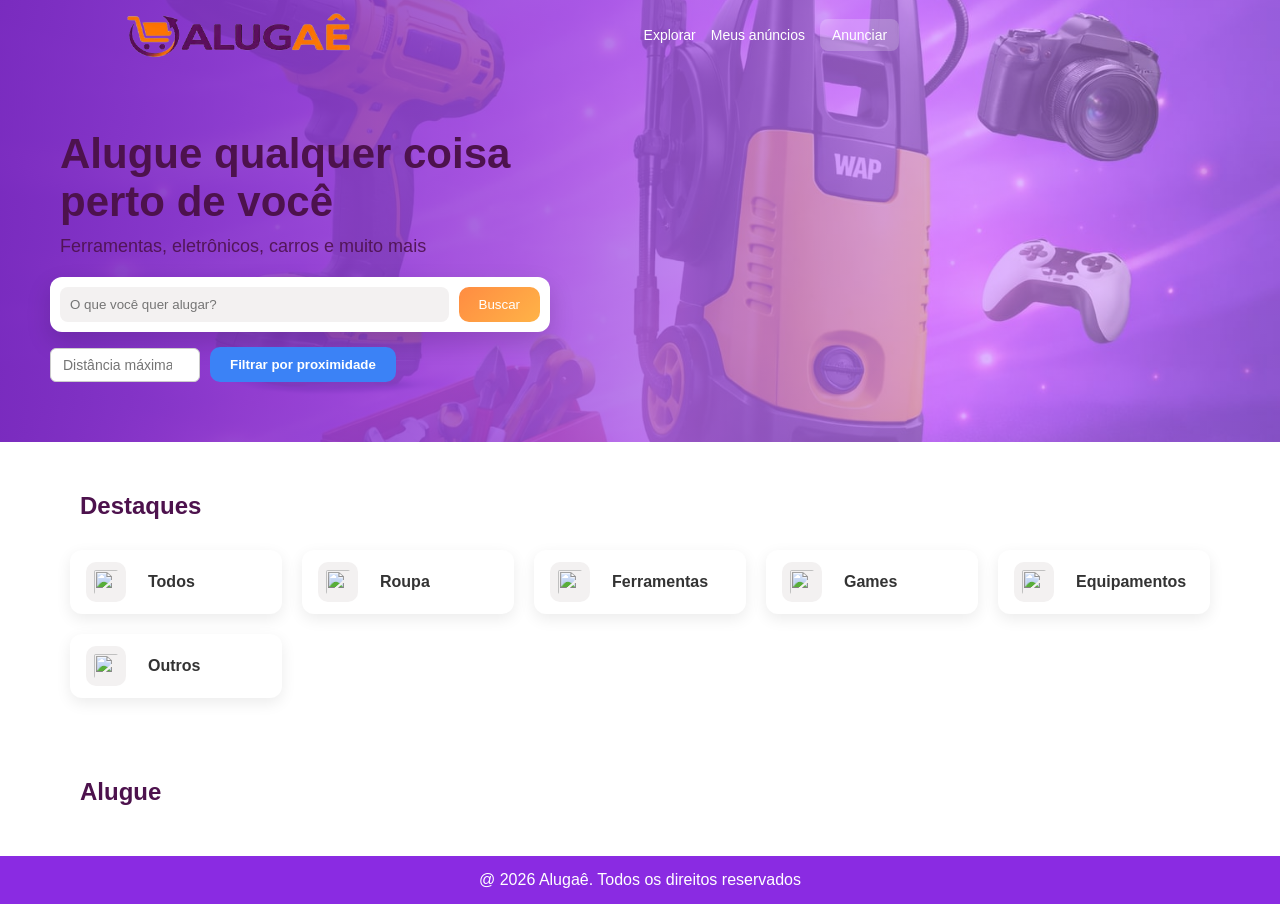
==== commit 2cf0a7e9: "'alteração'" ====
--- a/index.html
+++ b/index.html
@@ -1,91 +1,107 @@
 <!doctype html>
-<html lang="en">
-  <head>
-    <meta charset="UTF-8" />
-    <meta name="viewport" content="width=device-width, initial-scale=1.0" />
-    <link rel="stylesheet" href="style/style.css" />
-    <title>Alugaê</title>
-  </head>
-  <body>
-    <header>
-      <div class="display">
-        <img style="height: 50px" src="img/ALUGAE.png" alt="logo" />
+<html lang="pt-br">
+<head>
+  <meta charset="UTF-8" />
+  <meta name="viewport" content="width=device-width, initial-scale=1.0"/>
+  <link rel="stylesheet" href="style/style.css"/>
+  <!-- <link rel="stylesheet" href="style/header.css"> -->
+  <title>Alugaê</title>
+</head>
 
-        <div class="nav">
-          <button class="btn-nav">Explorar</button>
-          <a href="meus-anuncios.html" class="btn-nav btn-anun" >Meus anúncios</a>
-          <a href="anunciar.html">
-            <button class="btn-nav">Anunciar Item</button>
-          </a>
-        </div>
+<body>
 
-        <div class="btn-header" id="btnHeader">
-          <a href="login.html" id="btnLogin"><button class="btn-login">Login</button></a>
-          <a href="login.html" id="btnCad"><button class="btn-cad">Cadastrar</button></a>
-        </div>
+<!-- HEADER GLOBAL -->
+<header class="header-global">
+  <div class="header-container">
+
+    <img src="img/ALUGAE.png" class="logo">
+
+    <div class="nav">
+      <button class="btn-nav">Explorar</button>
+      <a href="meus-anuncios.html" class="btn-nav">Meus anúncios</a>
+      <a href="anunciar.html" class="btn-nav destaque">Anunciar</a>
+    </div>
+
+    <div id="headerActions"></div>
+
+  </div>
+</header>
+
+<!-- HERO (SEU ANTIGO HEADER) -->
+<section class="hero">
+
+  <h2>Alugue qualquer coisa <br> perto de você</h2>
+  <p>Ferramentas, eletrônicos, carros e muito mais</p>
+
+  <div class="search">
+    <input class="pesquisa" placeholder="O que você quer alugar?">
+    <button class="search-button">Buscar</button>
+  </div>
+
+  <!-- FILTRO DE DISTÂNCIA -->
+  <div class="filtro-proximidade">
+    <input type="number" id="distanciaMax" placeholder="Distância máxima (km)">
+    <button id="btnFiltrarDistancia">Filtrar por proximidade</button>
+  </div>
+
+</section>
+
+<main>
+
+  <div class="destaques">
+    <div class="display">
+      <h2>Destaques</h2>
+    </div>
+
+    <div class="display-destaque">
+
+      <div class="card-destaque" data-categoria="Todos">
+        <img src="https://cdn-icons-png.flaticon.com/256/1828/1828817.png">
+        <p>Todos</p>
       </div>
 
-      <h2>
-        Alugue qualquer coisa <br />
-        perto de você
-      </h2>
-      <p>Ferramentas, eletrônicos, carros e muito mais</p>
-
-      <div class="search">
-        <input class="pesquisa" placeholder="O que você quer alugar?" />
-        <button class="search-button">Buscar</button>
-      </div>
-    </header>
-
-    <main>
-      <div class="destaques">
-        <div class="display">
-          <h2>Destaques</h2>
-        </div>
-
-        <div class="display-destaque">
-          <div class="card-destaque" data-categoria="Todos">
-            <img src="https://cdn-icons-png.flaticon.com/256/1828/1828817.png" alt="Todos"/>
-            <p>Todos</p>
-          </div>
-
-          <div class="card-destaque" data-categoria="Roupa">
-            <img src="https://encrypted-tbn0.gstatic.com/images?q=tbn:ANd9GcT4fIv9JFoRRFgzzuKBTy8FpMLytyKiL764jA&s" alt="Roupa"/>
-            <p>Roupa</p>
-          </div>
-
-          <div class="card-destaque" data-categoria="Ferramentas">
-            <img src="https://cdn-icons-png.flaticon.com/256/8248/8248093.png" alt="Ferramentas"/>
-            <p>Ferramentas</p>
-          </div>
-
-          <div class="card-destaque" data-categoria="Games">
-            <img src="https://images.emojiterra.com/google/android-11/512px/1f3ae.png" alt="Games"/>
-            <p>Games</p>
-          </div>
-
-          <div class="card-destaque" data-categoria="Equipamentos">
-            <img src="https://images.emojiterra.com/google/noto-emoji/unicode-17.0/color/svg/1f4f7.svg" alt="Equipamentos"/>
-            <p>Equipamentos</p>
-          </div>
-
-          <div class="card-destaque" data-categoria="Outros">
-            <img src="https://cdn-icons-png.flaticon.com/256/565/565547.png" alt="Outros"/>
-            <p>Outros</p>
-          </div>
-        </div>
+      <div class="card-destaque" data-categoria="Roupa">
+        <img src="https://encrypted-tbn0.gstatic.com/images?q=tbn:ANd9GcT4fIv9JFoRRFgzzuKBTy8FpMLytyKiL764jA&s">
+        <p>Roupa</p>
       </div>
 
-      <div class="itens">
-        <div class="display">
-          <h2>Alugue</h2>
-        </div>
+      <div class="card-destaque" data-categoria="Ferramentas">
+        <img src="https://cdn-icons-png.flaticon.com/256/8248/8248093.png">
+        <p>Ferramentas</p>
+      </div>
 
-        <div class="display-itens"></div>
+      <div class="card-destaque" data-categoria="Games">
+        <img src="https://images.emojiterra.com/google/android-11/512px/1f3ae.png">
+        <p>Games</p>
       </div>
-    </main>
 
-    <footer>@ 2026 Alugaê. Todos os direitos reservados</footer>
-    <script type="module" src="script.js"></script>
-  </body>
+      <div class="card-destaque" data-categoria="Equipamentos">
+        <img src="https://images.emojiterra.com/google/noto-emoji/unicode-17.0/color/svg/1f4f7.svg">
+        <p>Equipamentos</p>
+      </div>
+
+      <div class="card-destaque" data-categoria="Outros">
+        <img src="https://cdn-icons-png.flaticon.com/256/565/565547.png">
+        <p>Outros</p>
+      </div>
+
+    </div>
+  </div>
+
+  <div class="itens">
+    <div class="display">
+      <h2>Alugue</h2>
+    </div>
+
+    <div class="display-itens"></div>
+  </div>
+
+</main>
+
+<footer>@ 2026 Alugaê. Todos os direitos reservados</footer>
+
+<script type="module" src="script.js"></script>
+<script type="module" src="header.js"></script>
+
+</body>
 </html>
--- a/style/style.css
+++ b/style/style.css
@@ -1,3 +1,108 @@
+/* HEADER */
+.header-global {
+  background: blueviolet;
+  padding: 10px 40px;
+}
+
+.header-container {
+  width: 100%;
+  padding: 0 20px;
+
+  display: grid;
+  grid-template-columns: auto 1fr auto;
+  align-items: center;
+}
+/* LOGO */
+.logo {
+  height: 50px;
+  object-fit: contain;
+  cursor: pointer;
+}
+
+/* AÇÕES */
+.header-actions {
+  display: flex;
+  align-items: center;
+  gap: 10px;
+}
+
+/* BOTÕES (caso use login) */
+.btn-header {
+  padding: 8px 14px;
+  border-radius: 10px;
+  border: none;
+  cursor: pointer;
+  font-size: 14px;
+}
+
+.btn-perfil {
+  background: #7b2cbf;
+  color: white;
+}
+
+.btn-sair {
+  background: #ff2d2d;
+  color: white;
+}
+
+/* USER FOTO */
+.user-box {
+  position: relative;
+  cursor: pointer;
+}
+
+.user-foto {
+  width: 38px;
+  height: 38px;
+  border-radius: 50%;
+  object-fit: cover;
+  border: 2px solid white;
+}
+
+/* DROPDOWN */
+.dropdown {
+  position: absolute;
+  top: 50px;
+  right: 0;
+
+  background: white;
+  border-radius: 12px;
+  padding: 8px;
+  width: 180px;
+
+  box-shadow: 0 10px 30px rgba(0,0,0,0.15);
+
+  display: none;
+  flex-direction: column;
+  gap: 5px;
+
+  z-index: 999; /* 🔥 IMPORTANTE */
+}
+
+/* BOTÕES DO MENU */
+.dropdown button {
+  background: none;
+  border: none;
+  padding: 10px;
+  text-align: left;
+  border-radius: 8px;
+  cursor: pointer;
+
+  color: #333; /* 🔥 COR DO TEXTO (CORREÇÃO PRINCIPAL) */
+  font-size: 14px;
+}
+
+/* HOVER */
+.dropdown button:hover {
+  background: #f5f5f5;
+}
+
+/* SEPARAÇÃO VISUAL (opcional) */
+.dropdown button:last-child {
+  color: #ff2d2d;
+}
+
+
 * {
   margin: 0;
   padding: 0;
@@ -12,7 +117,7 @@
 }
 
 /* HEADER */
-header {
+.hero {
   background-image:
     linear-gradient(
       90deg,
@@ -21,11 +126,13 @@
       rgba(199, 125, 255, 0.7) 70%,
       rgba(224, 170, 255, 0.4) 100%
     ),
-    url("../img/ChatGPT Image 21 de mar. de 2026, 12_05_22.png");
+    url("../img/WhatsApp Image 2026-03-23 at 16.36.47.jpeg");
+
+  background-position: center;
   background-size: cover;
-  background-position: center;
   background-repeat: no-repeat;
-  padding: 30px 70px;
+  padding: 60px 50px;
+  padding-top: 90px;
   color: white;
 }
 
@@ -42,23 +149,103 @@
   cursor: pointer;
 }
 
+
+.header-global {
+  background: transparent;
+  position: absolute;
+  width: 100%;
+  top: 0;
+  left: 0;
+  z-index: 10;
+}
+
+.header-container {
+  max-width: 1100px;
+  margin: 0 auto;
+
+  display: flex;
+  justify-content: space-between;
+  align-items: center;
+}
+
+/* NAV */
+.nav {
+  display: flex;
+  gap: 15px;
+  align-items: center;
+}
+
+.btn-nav {
+  background: transparent;
+  color: white;
+  cursor: pointer;
+  border: none;
+  font-size: 14px;
+  text-decoration: none;
+}
+/* 🌟 Filtro de Proximidade */
+.filtro-proximidade {
+  display: flex;
+  align-items: center;
+  gap: 10px;
+  margin-top: 15px;
+}
+
+.filtro-proximidade input[type="number"] {
+  padding: 8px 12px;
+  border: 1px solid #ccc;
+  border-radius: 6px;
+  font-size: 14px;
+  width: 150px;
+  transition: border-color 0.2s;
+}
+
+.filtro-proximidade input[type="number"]:focus {
+  outline: none;
+  border-color: #3b82f6; /* azul chamativo */
+}
+
+.filtro-proximidade button {
+  padding: 8px 16px;
+  background-color: #3b82f6;
+  color: #fff;
+  border: none;
+  border-radius: 6px;
+  font-weight: bold;
+  cursor: pointer;
+  transition: background-color 0.2s, transform 0.1s;
+}
+
+.filtro-proximidade button:hover {
+  background-color: #2563eb; /* azul mais escuro */
+  transform: scale(1.05);
+}
+
+.filtro-proximidade button:active {
+  transform: scale(0.95);
+}
+
+.btn-nav.destaque {
+  background: rgba(255,255,255,0.2);
+  padding: 8px 12px;
+  border-radius: 8px;
+}
+
 /* textos */
-header img {
-  height: 50px;
-}
-header h2 {
+.hero h2 {
   margin-top: 40px;
   font-size: 42px;
   font-weight: bold;
 }
-header p {
+.hero p {
   margin-top: 10px;
   font-size: 18px;
   opacity: 0.9;
 }
 
+
 /* botões */
-header button {
+.hero button {
   border: none;
   border-radius: 10px;
   padding: 10px 20px;
@@ -335,8 +522,8 @@
 }
 .display-itens {
   display: grid;
-  grid-template-columns: repeat(4, 1fr);
-  gap: 25px;
+  grid-template-columns: repeat(2, 1fr);
+  gap: 15px;
 }
 
 /* CARD ITEM */
--- a/style/header.css
+++ b/style/header.css
@@ -0,0 +1,105 @@
+/* HEADER */
+.header-global {
+  background: blueviolet;
+  border-bottom: 1px solid #eee;
+  padding: 10px 20px;
+}
+
+.header-container {
+  max-width: 1100px;
+  margin: 0 auto;
+
+  display: flex;
+  justify-content: space-between;
+  align-items: center;
+}
+
+/* LOGO */
+.logo {
+  height: 40px;
+  object-fit: contain;
+  cursor: pointer;
+}
+
+/* AÇÕES */
+.header-actions {
+  display: flex;
+  align-items: center;
+  gap: 10px;
+}
+
+/* BOTÕES (caso use login) */
+.btn-header {
+  padding: 8px 14px;
+  border-radius: 10px;
+  border: none;
+  cursor: pointer;
+  font-size: 14px;
+}
+
+.btn-perfil {
+  background: #7b2cbf;
+  color: white;
+}
+
+.btn-sair {
+  background: #ff2d2d;
+  color: white;
+}
+
+/* USER FOTO */
+.user-box {
+  position: relative;
+  cursor: pointer;
+}
+
+.user-foto {
+  width: 38px;
+  height: 38px;
+  border-radius: 50%;
+  object-fit: cover;
+  border: 2px solid white;
+}
+
+/* DROPDOWN */
+.dropdown {
+  position: absolute;
+  top: 50px;
+  right: 0;
+
+  background: white;
+  border-radius: 12px;
+  padding: 8px;
+  width: 180px;
+
+  box-shadow: 0 10px 30px rgba(0,0,0,0.15);
+
+  display: none;
+  flex-direction: column;
+  gap: 5px;
+
+  z-index: 999; /* 🔥 IMPORTANTE */
+}
+
+/* BOTÕES DO MENU */
+.dropdown button {
+  background: none;
+  border: none;
+  padding: 10px;
+  text-align: left;
+  border-radius: 8px;
+  cursor: pointer;
+
+  color: #333; /* 🔥 COR DO TEXTO (CORREÇÃO PRINCIPAL) */
+  font-size: 14px;
+}
+
+/* HOVER */
+.dropdown button:hover {
+  background: #f5f5f5;
+}
+
+/* SEPARAÇÃO VISUAL (opcional) */
+.dropdown button:last-child {
+  color: #ff2d2d;
+}
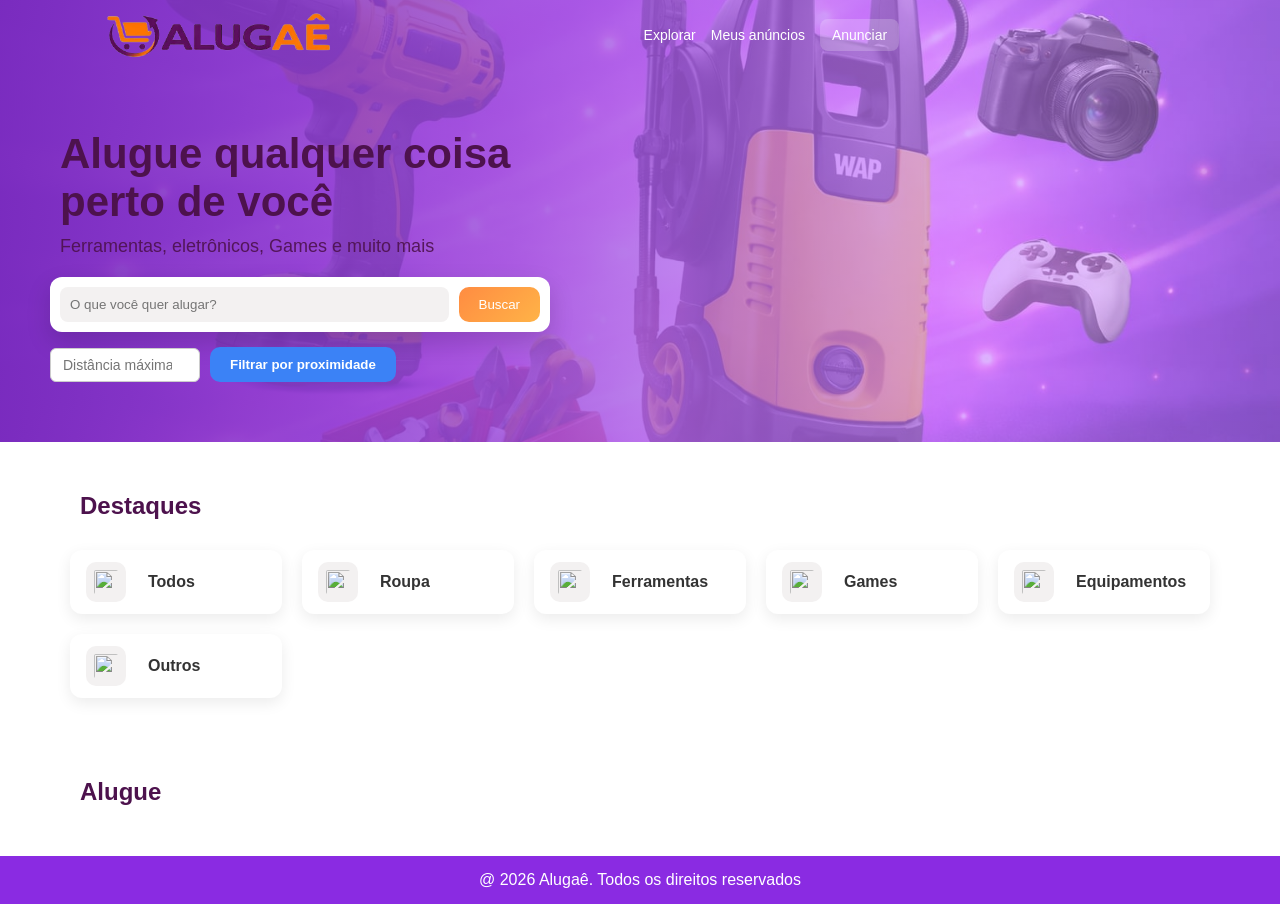
==== commit 23856b9d: "'alteração'" ====
--- a/index.html
+++ b/index.html
@@ -31,7 +31,7 @@
 <section class="hero">
 
   <h2>Alugue qualquer coisa <br> perto de você</h2>
-  <p>Ferramentas, eletrônicos, carros e muito mais</p>
+  <p>Ferramentas, eletrônicos, Games e muito mais</p>
 
   <div class="search">
     <input class="pesquisa" placeholder="O que você quer alugar?">
--- a/style/style.css
+++ b/style/style.css
@@ -6,7 +6,7 @@
 
 .header-container {
   width: 100%;
-  padding: 0 20px;
+  /* padding: 0 20px; */
 
   display: grid;
   grid-template-columns: auto 1fr auto;
@@ -433,129 +433,168 @@
 
 
 /* RESPONSIVO */
-
-@media screen and (max-width: 1000px) {
-
-
-/* HEADER */
-header {
-  background-image:
-    linear-gradient(
-      90deg,
-      rgba(123, 44, 191, 0.95) 0%,
-      rgba(157, 78, 221, 0.85) 40%,
-      rgba(199, 125, 255, 0.7) 70%,
-      rgba(224, 170, 255, 0.4) 100%
-    );
-  background-size: cover;
-  background-position: center;
-  background-repeat: no-repeat;
-  padding: 30px 30px;
-  color: white;
-}
-.nav{
-  display: flex;
-  align-items: center;
-
-}
-.btn-anun{
-  font-size: 14px;
-  text-decoration: none;
-}
-.display {
-  display: flex;
-  justify-content: center;
-  align-items: center;
-  flex-wrap: wrap;
-  gap: 10px;
-}
-
-
-/* textos */
-
-header h2 {
-  margin-top: 25px;
-  font-size: 42px;
-  font-weight: bold;
-}
-header p {
-  margin-top: 11px;
-  font-size: 18px;
-  opacity: 0.9;
-}
-
-/* botões */
-header button {
-  border: none;
-  border-radius: 10px;
-  padding: 10px 20px;
-  cursor: pointer;
-}
-
-/* MAIN */
-main {
-  padding: 30px 30px;
-}
-
+@media (max-width: 1000px) {
+/* REMOVE QUALQUER ESTOURO */
+* {
+  box-sizing: border-box;
+}
+
+body {
+  overflow-x: hidden;
+}
+
+/* GARANTE QUE NADA PASSE DA TELA */
+.display-destaque,
+.display-itens {
+  width: 100%;
+  max-width: 100%;
+}
+
+/* GRID DOS DESTAQUES */
 .display-destaque {
   display: grid;
   grid-template-columns: repeat(2, 1fr);
   gap: 10px;
-  margin: 15px 40px ;
-  justify-content: center;
-}
-
+}
+
+/* CARD DESTAQUE */
 .card-destaque {
-  display: flex;
-  align-items: center;
-  gap: 12px;
-  background-color: white;
-  padding: 10px 16px;
-  border-radius: 12px;
-  cursor: pointer;
-  box-shadow: 0 5px 15px rgba(0, 0, 0, 0.08);
-  transition: 0.3s;
-}
-
-.itens {
-  margin-top: 20px;
-}
+  width: 100%;
+  max-width: 100%;
+}
+
+/* PRODUTOS (2 COLUNAS) */
 .display-itens {
   display: grid;
   grid-template-columns: repeat(2, 1fr);
-  gap: 15px;
+  gap: 10px;
 }
 
 /* CARD ITEM */
 .card-item {
-  background-color: white;
-  border-radius: 15px;
-  padding: 15px;
-  box-shadow: 0 10px 25px rgba(0, 0, 0, 0.1);
-  transition:
-    transform 0.3s ease,
-    box-shadow 0.3s ease,
-    opacity 0.5s ease;
-  opacity: 0;
-}
-.card-item.show {
-  opacity: 1;
-}
-.card-item:hover {
-  transform: translateY(-5px);
-  box-shadow: 0 15px 35px rgba(0, 0, 0, 0.15);
-}
+  width: 100%;
+  max-width: 100%;
+  overflow: hidden;
+}
+
+/* IMAGEM PRODUTO */
 .card-item img {
+  width: 100%;
   height: 150px;
-  width: 100%;
-  border-radius: 10px;
-}
-.card-item h3,
-h2,
-p {
-  color: rgb(77, 18, 77);
-  margin: 10px;
-  font-family: "Franklin Gothic Medium", "Arial Narrow", Arial, sans-serif;
-}
+  object-fit: cover;
+  display: block;
+}
+  /* REMOVE SCROLL LATERAL */
+  body {
+    overflow-x: hidden;
+  }
+
+  /* HEADER */
+  .header-container {
+    flex-direction: row;
+    justify-content: space-between;
+    align-items: center;
+    padding: 0 15px;
+  }
+
+  .logo {
+    height: 42px;
+  }
+
+  /* ESCONDE NAV (mobile mais clean) */
+  .nav {
+    display: none;
+  }
+
+  #headerActions {
+    display: flex;
+    align-items: center;
+  }
+
+  /* HERO */
+  .hero {
+    padding: 40px 15px;
+    text-align: center;
+  }
+
+  .hero h2 {
+    font-size: 26px;
+    line-height: 1.2;
+  }
+
+  .hero p {
+    font-size: 14px;
+  }
+
+  /* BUSCA */
+.search {
+  display: flex;
+  flex-direction: row;
+  width: 100%;
+  gap: 8px;
+}
+
+.pesquisa {
+  flex: 1;
+}
+
+.search-button {
+  width: auto;
+  white-space: nowrap;
+}
+  /* FILTRO */
+ .filtro-proximidade {
+  display: flex;
+  flex-direction: row;
+  width: 100%;
+  gap: 8px;
+}
+
+.filtro-proximidade input {
+  flex: 1;
+}
+
+.filtro-proximidade button {
+  width: auto;
+  white-space: nowrap;
+}
+
+  /* MAIN */
+  main {
+    padding: 20px;
+  }
+
+  /* ===== DESTAQUES (CORRIGIDO) ===== */
+  .display-destaque {
+    display: grid;
+    grid-template-columns: repeat(2, 1fr);
+    gap: 10px;
+    width: 100%;
+  }
+
+  .card-destaque {
+    width: 100%;
+    box-sizing: border-box;
+  }
+
+  /* ===== PRODUTOS (2 COLUNAS) ===== */
+  .display-itens {
+    display: grid;
+    grid-template-columns: repeat(2, 1fr);
+    gap: 15px;
+  }
+
+  .card-item img {
+    width: 100%;
+    height: 160px;
+    object-fit: cover;
+  }
+
+  /* FOOTER */
+  footer {
+    text-align: center;
+    padding: 15px;
+    font-size: 13px;
+  }
 
 }
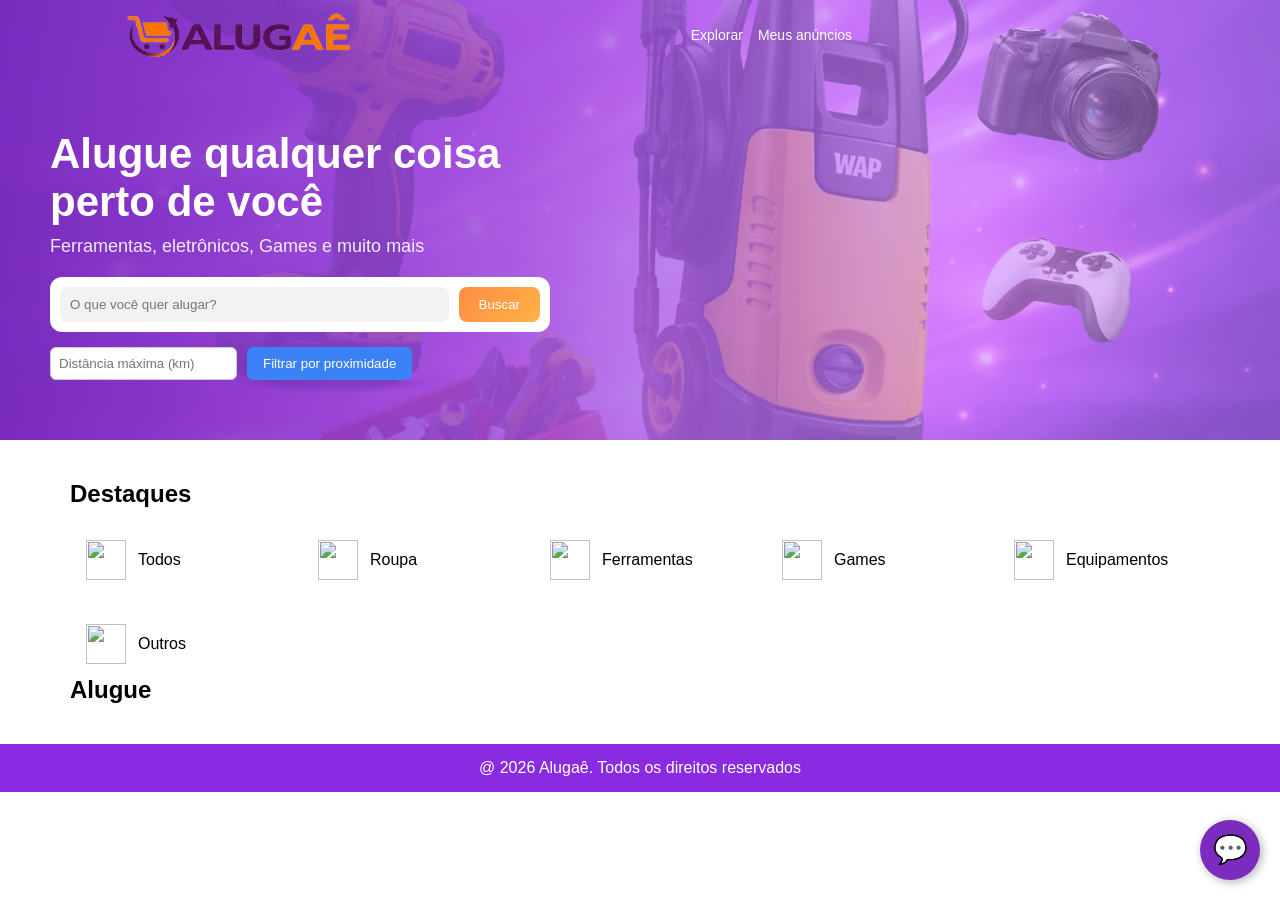
==== commit 19851cbd: "'alteração-top'" ====
--- a/index.html
+++ b/index.html
@@ -4,6 +4,7 @@
   <meta charset="UTF-8" />
   <meta name="viewport" content="width=device-width, initial-scale=1.0"/>
   <link rel="stylesheet" href="style/style.css"/>
+  <link rel="stylesheet" href="style/whatsapp.css">
   <!-- <link rel="stylesheet" href="style/header.css"> -->
   <title>Alugaê</title>
 </head>
@@ -19,7 +20,6 @@
     <div class="nav">
       <button class="btn-nav">Explorar</button>
       <a href="meus-anuncios.html" class="btn-nav">Meus anúncios</a>
-      <a href="anunciar.html" class="btn-nav destaque">Anunciar</a>
     </div>
 
     <div id="headerActions"></div>
@@ -103,5 +103,10 @@
 <script type="module" src="script.js"></script>
 <script type="module" src="header.js"></script>
 
+<script type="module">
+  import { initWhatsAppButton } from "./components/whatsapp.js";
+
+  initWhatsAppButton();
+</script>
 </body>
 </html>
--- a/style/style.css
+++ b/style/style.css
@@ -1,17 +1,39 @@
-/* HEADER */
+/* RESET */
+* {
+  margin: 0;
+  padding: 0;
+  box-sizing: border-box;
+  font-family: Arial, Helvetica, sans-serif;
+}
+
+body {
+  display: flex;
+  flex-direction: column;
+  min-height: 100vh;
+  overflow-x: hidden;
+}
+
+/* ================= HEADER ================= */
+
 .header-global {
-  background: blueviolet;
-  padding: 10px 40px;
+  background: transparent;
+  position: absolute;
+  width: 100%;
+  top: 0;
+  left: 0;
+  z-index: 10;
 }
 
 .header-container {
-  width: 100%;
-  /* padding: 0 20px; */
-
-  display: grid;
-  grid-template-columns: auto 1fr auto;
+  max-width: 1100px;
+  margin: 0 auto;
+  padding: 10px 20px;
+
+  display: flex;
+  justify-content: space-between;
   align-items: center;
 }
+
 /* LOGO */
 .logo {
   height: 50px;
@@ -19,36 +41,31 @@
   cursor: pointer;
 }
 
-/* AÇÕES */
-.header-actions {
-  display: flex;
+/* NAV */
+.nav {
+  display: flex;
+  gap: 15px;
   align-items: center;
-  gap: 10px;
-}
-
-/* BOTÕES (caso use login) */
-.btn-header {
-  padding: 8px 14px;
-  border-radius: 10px;
-  border: none;
-  cursor: pointer;
+}
+
+.btn-nav {
+  background: transparent;
+  color: white;
+  cursor: pointer;
+  border: none;
   font-size: 14px;
-}
-
-.btn-perfil {
-  background: #7b2cbf;
-  color: white;
-}
-
-.btn-sair {
-  background: #ff2d2d;
-  color: white;
-}
-
-/* USER FOTO */
+  text-decoration: none;
+}
+
+.btn-nav.destaque {
+  background: rgba(255,255,255,0.2);
+  padding: 8px 12px;
+  border-radius: 8px;
+}
+
+/* USER */
 .user-box {
   position: relative;
-  cursor: pointer;
 }
 
 .user-foto {
@@ -57,6 +74,7 @@
   border-radius: 50%;
   object-fit: cover;
   border: 2px solid white;
+  cursor: pointer;
 }
 
 /* DROPDOWN */
@@ -76,10 +94,14 @@
   flex-direction: column;
   gap: 5px;
 
-  z-index: 999; /* 🔥 IMPORTANTE */
-}
-
-/* BOTÕES DO MENU */
+  z-index: 999;
+}
+
+/* 🔥 CORREÇÃO PRINCIPAL */
+.dropdown.ativo {
+  display: flex;
+}
+
 .dropdown button {
   background: none;
   border: none;
@@ -87,36 +109,20 @@
   text-align: left;
   border-radius: 8px;
   cursor: pointer;
-
-  color: #333; /* 🔥 COR DO TEXTO (CORREÇÃO PRINCIPAL) */
+  color: #333;
   font-size: 14px;
 }
 
-/* HOVER */
 .dropdown button:hover {
   background: #f5f5f5;
 }
 
-/* SEPARAÇÃO VISUAL (opcional) */
 .dropdown button:last-child {
   color: #ff2d2d;
 }
 
-
-* {
-  margin: 0;
-  padding: 0;
-  box-sizing: border-box;
-  font-family: Arial, Helvetica, sans-serif;
-}
-
-body {
-  display: flex;
-  flex-direction: column;
-  min-height: 100vh;
-}
-
-/* HEADER */
+/* ================= HERO ================= */
+
 .hero {
   background-image:
     linear-gradient(
@@ -136,168 +142,29 @@
   color: white;
 }
 
-.display {
-  display: flex;
-  justify-content: space-between;
-  align-items: center;
-  flex-wrap: wrap;
-  gap: 10px;
-}
-.btn-nav {
-  background-color: transparent;
-  color: white;
-  cursor: pointer;
-}
-
-
-.header-global {
-  background: transparent;
-  position: absolute;
-  width: 100%;
-  top: 0;
-  left: 0;
-  z-index: 10;
-}
-
-.header-container {
-  max-width: 1100px;
-  margin: 0 auto;
-
-  display: flex;
-  justify-content: space-between;
-  align-items: center;
-}
-
-/* NAV */
-.nav {
-  display: flex;
-  gap: 15px;
-  align-items: center;
-}
-
-.btn-nav {
-  background: transparent;
-  color: white;
-  cursor: pointer;
-  border: none;
-  font-size: 14px;
-  text-decoration: none;
-}
-/* 🌟 Filtro de Proximidade */
-.filtro-proximidade {
-  display: flex;
-  align-items: center;
-  gap: 10px;
-  margin-top: 15px;
-}
-
-.filtro-proximidade input[type="number"] {
-  padding: 8px 12px;
-  border: 1px solid #ccc;
-  border-radius: 6px;
-  font-size: 14px;
-  width: 150px;
-  transition: border-color 0.2s;
-}
-
-.filtro-proximidade input[type="number"]:focus {
-  outline: none;
-  border-color: #3b82f6; /* azul chamativo */
-}
-
-.filtro-proximidade button {
-  padding: 8px 16px;
-  background-color: #3b82f6;
-  color: #fff;
-  border: none;
-  border-radius: 6px;
-  font-weight: bold;
-  cursor: pointer;
-  transition: background-color 0.2s, transform 0.1s;
-}
-
-.filtro-proximidade button:hover {
-  background-color: #2563eb; /* azul mais escuro */
-  transform: scale(1.05);
-}
-
-.filtro-proximidade button:active {
-  transform: scale(0.95);
-}
-
-.btn-nav.destaque {
-  background: rgba(255,255,255,0.2);
-  padding: 8px 12px;
-  border-radius: 8px;
-}
-
-/* textos */
 .hero h2 {
   margin-top: 40px;
   font-size: 42px;
   font-weight: bold;
 }
+
 .hero p {
   margin-top: 10px;
   font-size: 18px;
   opacity: 0.9;
 }
 
-
-/* botões */
-.hero button {
-  border: none;
-  border-radius: 10px;
-  padding: 10px 20px;
-  cursor: pointer;
-}
-
-.btn-login {
-  background-color: rgba(255, 255, 255, 0.2);
-  color: white;
-}
-.btn-cad {
-  background: linear-gradient(135deg, #ff8c42, #ffb347);
-  color: white;
-}
-
-/* botão de usuário logado */
-.btn-usuario {
-  display: flex;
-  gap: 10px;
-}
-.btn-usuario button {
-  border: none;
-  border-radius: 10px;
-  padding: 10px 15px;
-  cursor: pointer;
-  color: white;
-  font-weight: bold;
-  transition: 0.3s;
-}
-.btn-perfil {
-  background-color: rgba(255, 255, 255, 0.2);
-}
-.btn-sair {
-  background: linear-gradient(135deg, #ff8c42, #ffb347);
-}
-.btn-usuario button:hover {
-  transform: translateY(-3px);
-  box-shadow: 0 5px 15px rgba(0, 0, 0, 0.2);
-}
-
-/* busca */
+/* BUSCA */
 .search {
   margin-top: 20px;
   background-color: white;
   padding: 10px;
   border-radius: 12px;
   display: flex;
-  align-items: center;
   gap: 10px;
   max-width: 500px;
-  box-shadow: 0 10px 25px rgba(0, 0, 0, 0.15);
-}
+}
+
 .pesquisa {
   flex: 1;
   padding: 10px;
@@ -305,6 +172,7 @@
   background-color: #f3f1f1;
   border: none;
 }
+
 .search-button {
   background: linear-gradient(135deg, #ff8c42, #ffb347);
   color: white;
@@ -312,18 +180,43 @@
   border-radius: 8px;
   border: none;
   cursor: pointer;
-  transition: all 0.3s ease;
-}
-.search-button:hover {
-  transform: translateY(-3px);
-  box-shadow: 0 5px 15px rgba(255, 140, 66, 0.5);
-}
-
-/* MAIN */
+}
+
+/* FILTRO */
+.filtro-proximidade {
+  display: flex;
+  gap: 10px;
+  margin-top: 15px;
+}
+
+.filtro-proximidade input {
+  padding: 8px;
+  border-radius: 6px;
+  border: 1px solid #ccc;
+}
+
+.filtro-proximidade button {
+  padding: 8px 16px;
+  background-color: #3b82f6;
+  color: #fff;
+  border: none;
+  border-radius: 6px;
+  cursor: pointer;
+}
+
+/* ================= MAIN ================= */
+
 main {
   padding: 40px 70px;
 }
 
+.display {
+  display: flex;
+  justify-content: space-between;
+  align-items: center;
+}
+
+/* DESTAQUES */
 .display-destaque {
   display: grid;
   grid-template-columns: repeat(auto-fit, minmax(180px, 1fr));
@@ -339,76 +232,34 @@
   padding: 12px 16px;
   border-radius: 12px;
   cursor: pointer;
-  box-shadow: 0 5px 15px rgba(0, 0, 0, 0.08);
-  transition: 0.3s;
-}
-.card-destaque:hover {
-  transform: translateY(-3px);
-  box-shadow: 0 10px 25px rgba(0, 0, 0, 0.15);
-}
+}
+
 .card-destaque img {
   width: 40px;
   height: 40px;
-  background-color: #f3f1f1;
-  padding: 8px;
-  border-radius: 10px;
-}
-.card-destaque p {
-  font-size: 16px;
-  font-weight: 600;
-  color: #333;
-}
-
-.itens {
-  margin-top: 70px;
-}
+}
+
+/* ITENS */
 .display-itens {
   display: grid;
   grid-template-columns: repeat(4, 1fr);
   gap: 20px;
 }
 
-/* CARD ITEM */
 .card-item {
   background-color: white;
   border-radius: 15px;
   padding: 15px;
-  box-shadow: 0 10px 25px rgba(0, 0, 0, 0.1);
-  transition:
-    transform 0.3s ease,
-    box-shadow 0.3s ease,
-    opacity 0.5s ease;
-  opacity: 0;
-}
-.card-item.show {
-  opacity: 1;
-}
-.card-item:hover {
-  transform: translateY(-5px);
-  box-shadow: 0 15px 35px rgba(0, 0, 0, 0.15);
-}
+}
+
 .card-item img {
+  width: 100%;
   height: 200px;
-  width: 100%;
   border-radius: 10px;
 }
-.card-item h3,
-h2,
-p {
-  color: rgb(77, 18, 77);
-  margin: 10px;
-  font-family: "Franklin Gothic Medium", "Arial Narrow", Arial, sans-serif;
-}
-.btn-item {
-  padding: 10px;
-  background: linear-gradient(135deg, #fa8339, #fcae41);
-  color: white;
-  border: none;
-  border-radius: 10px;
-  margin: 10px;
-}
-
-/* FOOTER */
+
+/* ================= FOOTER ================= */
+
 footer {
   background-color: blueviolet;
   color: white;
@@ -416,102 +267,22 @@
   text-align: center;
 }
 
-.nenhum-item {
-  text-align: center;
-  font-size: 20px;
-  color: #993399;
-  margin-top: 30px;
-  font-weight: bold;
-}
-
-
-
-
-
-
-
-
-
-/* RESPONSIVO */
+/* ================= MOBILE ================= */
+
 @media (max-width: 1000px) {
-/* REMOVE QUALQUER ESTOURO */
-* {
-  box-sizing: border-box;
-}
-
-body {
-  overflow-x: hidden;
-}
-
-/* GARANTE QUE NADA PASSE DA TELA */
-.display-destaque,
-.display-itens {
-  width: 100%;
-  max-width: 100%;
-}
-
-/* GRID DOS DESTAQUES */
-.display-destaque {
-  display: grid;
-  grid-template-columns: repeat(2, 1fr);
-  gap: 10px;
-}
-
-/* CARD DESTAQUE */
-.card-destaque {
-  width: 100%;
-  max-width: 100%;
-}
-
-/* PRODUTOS (2 COLUNAS) */
-.display-itens {
-  display: grid;
-  grid-template-columns: repeat(2, 1fr);
-  gap: 10px;
-}
-
-/* CARD ITEM */
-.card-item {
-  width: 100%;
-  max-width: 100%;
-  overflow: hidden;
-}
-
-/* IMAGEM PRODUTO */
-.card-item img {
-  width: 100%;
-  height: 150px;
-  object-fit: cover;
-  display: block;
-}
-  /* REMOVE SCROLL LATERAL */
-  body {
-    overflow-x: hidden;
-  }
-
-  /* HEADER */
+
+  .nav {
+    display: none;
+  }
+
   .header-container {
-    flex-direction: row;
-    justify-content: space-between;
-    align-items: center;
-    padding: 0 15px;
+    padding: 10px 15px;
   }
 
   .logo {
     height: 42px;
   }
 
-  /* ESCONDE NAV (mobile mais clean) */
-  .nav {
-    display: none;
-  }
-
-  #headerActions {
-    display: flex;
-    align-items: center;
-  }
-
-  /* HERO */
   .hero {
     padding: 40px 15px;
     text-align: center;
@@ -519,7 +290,6 @@
 
   .hero h2 {
     font-size: 26px;
-    line-height: 1.2;
   }
 
   .hero p {
@@ -527,74 +297,36 @@
   }
 
   /* BUSCA */
-.search {
-  display: flex;
-  flex-direction: row;
-  width: 100%;
-  gap: 8px;
-}
-
-.pesquisa {
-  flex: 1;
-}
-
-.search-button {
-  width: auto;
-  white-space: nowrap;
-}
+  .search {
+    width: 100%;
+  }
+
   /* FILTRO */
- .filtro-proximidade {
-  display: flex;
-  flex-direction: row;
-  width: 100%;
-  gap: 8px;
-}
-
-.filtro-proximidade input {
-  flex: 1;
-}
-
-.filtro-proximidade button {
-  width: auto;
-  white-space: nowrap;
-}
-
-  /* MAIN */
+  .filtro-proximidade {
+    width: 100%;
+  }
+
+  /* GRID */
+  .display-destaque {
+    grid-template-columns: repeat(2, 1fr);
+    gap: 10px;
+  }
+
+  .display-itens {
+    grid-template-columns: repeat(2, 1fr);
+    gap: 10px;
+  }
+
+  .card-item img {
+    height: 150px;
+    object-fit: cover;
+  }
+
   main {
     padding: 20px;
   }
 
-  /* ===== DESTAQUES (CORRIGIDO) ===== */
-  .display-destaque {
-    display: grid;
-    grid-template-columns: repeat(2, 1fr);
-    gap: 10px;
-    width: 100%;
-  }
-
-  .card-destaque {
-    width: 100%;
-    box-sizing: border-box;
-  }
-
-  /* ===== PRODUTOS (2 COLUNAS) ===== */
-  .display-itens {
-    display: grid;
-    grid-template-columns: repeat(2, 1fr);
-    gap: 15px;
-  }
-
-  .card-item img {
-    width: 100%;
-    height: 160px;
-    object-fit: cover;
-  }
-
-  /* FOOTER */
   footer {
-    text-align: center;
-    padding: 15px;
     font-size: 13px;
   }
-
 }
--- a/style/whatsapp.css
+++ b/style/whatsapp.css
@@ -0,0 +1,34 @@
+.whatsapp-float {
+  position: fixed;
+  width: 60px;
+  height: 60px;
+  bottom: 20px;
+  right: 20px;
+  background-color: #7B2CBF;
+  color: white;
+  border-radius: 50%;
+  text-align: center;
+  font-size: 28px;
+  line-height: 60px;
+  box-shadow: 2px 2px 10px rgba(0,0,0,0.3);
+  z-index: 9999;
+  transition: 0.3s;
+  text-decoration: none;
+}
+
+.whatsapp-float:hover {
+  background-color: #9D4EDD;
+  transform: scale(1.1);
+}
+
+/* MOBILE (fica menor e melhor posicionado) */
+@media (max-width: 600px) {
+  .whatsapp-float {
+    width: 50px;
+    height: 50px;
+    font-size: 24px;
+    line-height: 50px;
+    bottom: 15px;
+    right: 15px;
+  }
+}
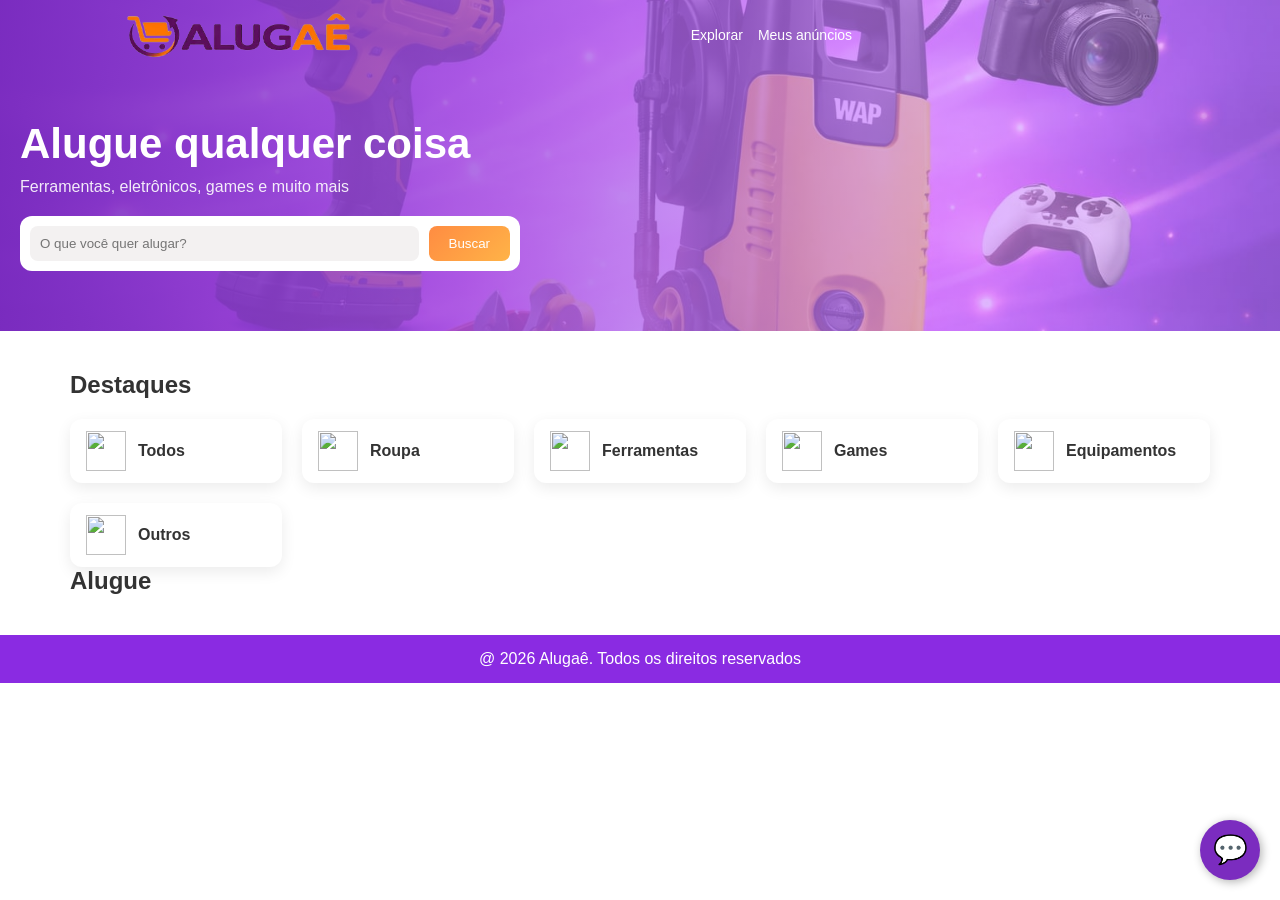
==== commit 83ea2ced: "'.'" ====
--- a/index.html
+++ b/index.html
@@ -5,13 +5,12 @@
   <meta name="viewport" content="width=device-width, initial-scale=1.0"/>
   <link rel="stylesheet" href="style/style.css"/>
   <link rel="stylesheet" href="style/whatsapp.css">
-  <!-- <link rel="stylesheet" href="style/header.css"> -->
   <title>Alugaê</title>
 </head>
 
 <body>
 
-<!-- HEADER GLOBAL -->
+<!-- HEADER -->
 <header class="header-global">
   <div class="header-container">
 
@@ -27,27 +26,21 @@
   </div>
 </header>
 
-<!-- HERO (SEU ANTIGO HEADER) -->
+<!-- HERO -->
 <section class="hero">
-
-  <h2>Alugue qualquer coisa <br> perto de você</h2>
-  <p>Ferramentas, eletrônicos, Games e muito mais</p>
+  <h2>Alugue qualquer coisa</h2>
+  <p>Ferramentas, eletrônicos, games e muito mais</p>
 
   <div class="search">
     <input class="pesquisa" placeholder="O que você quer alugar?">
     <button class="search-button">Buscar</button>
   </div>
-
-  <!-- FILTRO DE DISTÂNCIA -->
-  <div class="filtro-proximidade">
-    <input type="number" id="distanciaMax" placeholder="Distância máxima (km)">
-    <button id="btnFiltrarDistancia">Filtrar por proximidade</button>
-  </div>
-
 </section>
 
+<!-- MAIN -->
 <main>
 
+  <!-- DESTAQUES -->
   <div class="destaques">
     <div class="display">
       <h2>Destaques</h2>
@@ -88,6 +81,7 @@
     </div>
   </div>
 
+  <!-- ITENS -->
   <div class="itens">
     <div class="display">
       <h2>Alugue</h2>
@@ -105,8 +99,8 @@
 
 <script type="module">
   import { initWhatsAppButton } from "./components/whatsapp.js";
-
   initWhatsAppButton();
 </script>
+
 </body>
 </html>
--- a/style/style.css
+++ b/style/style.css
@@ -1,4 +1,4 @@
-/* RESET */
+/* ================= RESET ================= */
 * {
   margin: 0;
   padding: 0;
@@ -11,10 +11,10 @@
   flex-direction: column;
   min-height: 100vh;
   overflow-x: hidden;
+  color: #333;
 }
 
 /* ================= HEADER ================= */
-
 .header-global {
   background: transparent;
   position: absolute;
@@ -37,7 +37,6 @@
 /* LOGO */
 .logo {
   height: 50px;
-  object-fit: contain;
   cursor: pointer;
 }
 
@@ -51,10 +50,10 @@
 .btn-nav {
   background: transparent;
   color: white;
-  cursor: pointer;
-  border: none;
+  border: none;
+  cursor: pointer;
+  text-decoration: none;
   font-size: 14px;
-  text-decoration: none;
 }
 
 .btn-nav.destaque {
@@ -72,8 +71,8 @@
   width: 38px;
   height: 38px;
   border-radius: 50%;
+  border: 2px solid white;
   object-fit: cover;
-  border: 2px solid white;
   cursor: pointer;
 }
 
@@ -93,11 +92,9 @@
   display: none;
   flex-direction: column;
   gap: 5px;
-
   z-index: 999;
 }
 
-/* 🔥 CORREÇÃO PRINCIPAL */
 .dropdown.ativo {
   display: flex;
 }
@@ -109,8 +106,8 @@
   text-align: left;
   border-radius: 8px;
   cursor: pointer;
+  font-size: 14px;
   color: #333;
-  font-size: 14px;
 }
 
 .dropdown button:hover {
@@ -122,42 +119,61 @@
 }
 
 /* ================= HERO ================= */
-
 .hero {
   background-image:
     linear-gradient(
       90deg,
-      rgba(123, 44, 191, 0.95) 0%,
-      rgba(157, 78, 221, 0.85) 40%,
-      rgba(199, 125, 255, 0.7) 70%,
-      rgba(224, 170, 255, 0.4) 100%
+      rgba(123, 44, 191, 0.95),
+      rgba(157, 78, 221, 0.85),
+      rgba(199, 125, 255, 0.7),
+      rgba(224, 170, 255, 0.4)
     ),
     url("../img/WhatsApp Image 2026-03-23 at 16.36.47.jpeg");
 
   background-position: center;
   background-size: cover;
-  background-repeat: no-repeat;
-  padding: 60px 50px;
-  padding-top: 90px;
+  padding: 100px 20px 60px;
   color: white;
 }
 
 .hero h2 {
-  margin-top: 40px;
   font-size: 42px;
-  font-weight: bold;
+  margin-top: 20px;
 }
 
 .hero p {
   margin-top: 10px;
-  font-size: 18px;
   opacity: 0.9;
+}
+
+/* BOTÃO LOGIN (HEADER) */
+.btn-header {
+  padding: 8px 16px;
+  border-radius: 10px;
+  border: none;
+
+  font-size: 14px;
+  font-weight: 500;
+
+  cursor: pointer;
+  transition: 0.2s;
+}
+
+/* HOVER */
+.btn-header:hover {
+  transform: translateY(-2px);
+  box-shadow: 0 5px 15px rgba(123, 44, 191, 0.4);
+}
+
+/* CLIQUE */
+.btn-header:active {
+  transform: scale(0.95);
 }
 
 /* BUSCA */
 .search {
   margin-top: 20px;
-  background-color: white;
+  background: white;
   padding: 10px;
   border-radius: 12px;
   display: flex;
@@ -169,8 +185,8 @@
   flex: 1;
   padding: 10px;
   border-radius: 8px;
-  background-color: #f3f1f1;
-  border: none;
+  border: none;
+  background: #f3f1f1;
 }
 
 .search-button {
@@ -197,15 +213,14 @@
 
 .filtro-proximidade button {
   padding: 8px 16px;
-  background-color: #3b82f6;
-  color: #fff;
+  background: #3b82f6;
+  color: white;
   border: none;
   border-radius: 6px;
   cursor: pointer;
 }
 
 /* ================= MAIN ================= */
-
 main {
   padding: 40px 70px;
 }
@@ -228,15 +243,26 @@
   display: flex;
   align-items: center;
   gap: 12px;
-  background-color: white;
+  background: white;
   padding: 12px 16px;
   border-radius: 12px;
   cursor: pointer;
+
+  box-shadow: 0 5px 15px rgba(0,0,0,0.08);
+  transition: 0.2s;
+}
+
+.card-destaque:hover {
+  transform: translateY(-3px);
 }
 
 .card-destaque img {
   width: 40px;
   height: 40px;
+}
+
+.card-destaque p {
+  font-weight: 600;
 }
 
 /* ITENS */
@@ -246,29 +272,77 @@
   gap: 20px;
 }
 
+/* CARD */
 .card-item {
-  background-color: white;
+  background: white;
   border-radius: 15px;
   padding: 15px;
+
+  box-shadow: 0 10px 25px rgba(0,0,0,0.1);
+  transition: 0.3s;
+}
+
+.card-item:hover {
+  transform: translateY(-5px);
 }
 
 .card-item img {
   width: 100%;
   height: 200px;
   border-radius: 10px;
+  object-fit: cover;
+}
+
+/* TEXTOS DO CARD */
+.card-item h3 {
+  color: #5e2491;
+  font-size: 16px;
+  margin-top: 10px;
+}
+
+.card-item p {
+  color: #5e2491;
+  font-size: 13px;
+}
+.card-item h2{
+  color: #5e2491;
+}
+
+.preco {
+  font-weight: bold;
+  margin-top: 5px;
+}
+
+/* BOTÃO VER MAIS */
+.btn-item {
+  margin-top: 10px;
+  padding: 10px;
+  width: 100%;
+
+  background: linear-gradient(135deg, #7b2cbf, #9d4edd);
+  color: white;
+
+  border: none;
+  border-radius: 10px;
+
+  cursor: pointer;
+  transition: 0.2s;
+}
+
+.btn-item:hover {
+  transform: scale(1.03);
+  opacity: 0.9;
 }
 
 /* ================= FOOTER ================= */
-
 footer {
-  background-color: blueviolet;
+  background: blueviolet;
   color: white;
   padding: 15px;
   text-align: center;
 }
 
 /* ================= MOBILE ================= */
-
 @media (max-width: 1000px) {
 
   .nav {
@@ -289,6 +363,7 @@
   }
 
   .hero h2 {
+
     font-size: 26px;
   }
 
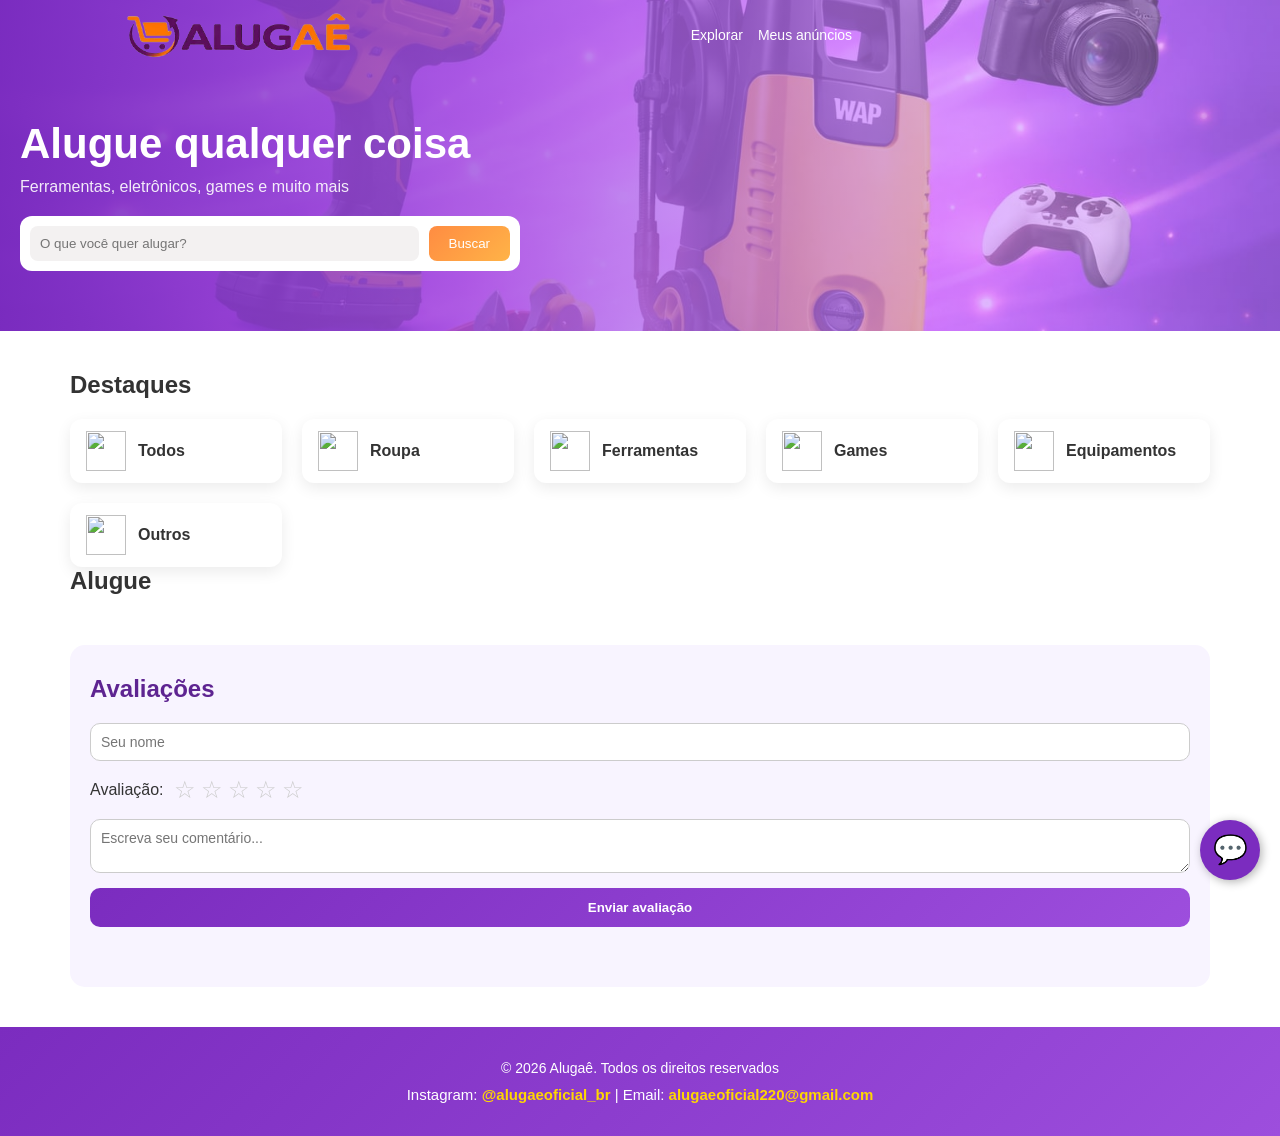
==== commit 166f6209: "'.'" ====
--- a/index.html
+++ b/index.html
@@ -90,12 +90,52 @@
     <div class="display-itens"></div>
   </div>
 
+<!-- ================= COMENTÁRIOS ================= -->
+<section class="comentarios-section">
+  <h2>Avaliações</h2>
+
+  <!-- Formulário de envio -->
+  <form class="comentario-form" id="comentarioForm">
+    <input type="text" id="nomeUsuario" placeholder="Seu nome" required>
+
+    <div class="estrelinhas-input">
+      <label>Avaliação:</label>
+      <div class="estrelinhas" id="estrelinhas">
+        <span data-value="1">☆</span>
+        <span data-value="2">☆</span>
+        <span data-value="3">☆</span>
+        <span data-value="4">☆</span>
+        <span data-value="5">☆</span>
+      </div>
+    </div>
+
+    <textarea id="mensagemUsuario" placeholder="Escreva seu comentário..." required></textarea>
+    <button type="submit">Enviar avaliação</button>
+  </form>
+
+  <!-- Lista de comentários -->
+  <div class="comentarios-list" id="comentariosList">
+    <!-- Comentários serão adicionados via JS -->
+  </div>
+</section>
+
 </main>
 
-<footer>@ 2026 Alugaê. Todos os direitos reservados</footer>
+<footer>
+  <div class="footer-container">
+    <p class="copyright">© 2026 Alugaê. Todos os direitos reservados</p>
+    <p class="contato">
+      Instagram: 
+      <a href="https://instagram.com/alugaeoficial_br" target="_blank">@alugaeoficial_br</a> | 
+      Email: 
+      <a href="mailto:alugaeoficial220@gmail.com">alugaeoficial220@gmail.com</a>
+    </p>
+  </div>
+</footer>
 
 <script type="module" src="script.js"></script>
 <script type="module" src="header.js"></script>
+<script type="module" src="comentarios.js"></script>
 
 <script type="module">
   import { initWhatsAppButton } from "./components/whatsapp.js";
--- a/style/style.css
+++ b/style/style.css
@@ -336,11 +336,160 @@
 
 /* ================= FOOTER ================= */
 footer {
-  background: blueviolet;
-  color: white;
+  background: linear-gradient(135deg, #7b2cbf, #9d4edd);
+  color: white;
+  padding: 25px 20px;
+  text-align: center;
+  font-family: Arial, sans-serif;
+}
+
+.footer-container {
+  max-width: 1100px;
+  margin: 0 auto;
+}
+
+footer p {
+  margin: 8px 0;
+  font-size: 14px;
+}
+
+footer a {
+  color: #ffd700; /* amarelo/dourado para destacar */
+  text-decoration: none;
+  font-weight: 600;
+  transition: 0.2s;
+}
+
+footer a:hover {
+  text-decoration: underline;
+  color: #fff176; /* amarelo mais claro no hover */
+}
+
+footer .contato {
+  margin-top: 10px;
+  font-size: 15px;
+}
+
+@media (max-width: 600px) {
+  footer {
+    padding: 20px 10px;
+    font-size: 13px;
+  }
+
+  footer .contato {
+    font-size: 14px;
+  }
+}
+
+
+
+
+.comentarios-section {
+  margin-top: 50px;
+  background: #f8f4ff;
+  padding: 30px 20px;
+  border-radius: 15px;
+}
+
+.comentarios-section h2 {
+  margin-bottom: 20px;
+  color: #5e2491;
+}
+
+.comentario-form {
+  display: flex;
+  flex-direction: column;
+  gap: 15px;
+}
+
+.comentario-form input,
+.comentario-form textarea {
+  padding: 10px;
+  border-radius: 10px;
+  border: 1px solid #ccc;
+  font-size: 14px;
+}
+
+.comentario-form button {
+  padding: 12px;
+  border-radius: 10px;
+  border: none;
+  background: linear-gradient(135deg, #7b2cbf, #9d4edd);
+  color: white;
+  font-weight: bold;
+  cursor: pointer;
+  transition: 0.2s;
+}
+
+.comentario-form button:hover {
+  transform: scale(1.03);
+  opacity: 0.9;
+}
+
+/* ESTRELAS */
+.estrelinhas-input {
+  display: flex;
+  align-items: center;
+  gap: 10px;
+}
+
+.estrelinhas {
+  display: flex;
+  gap: 5px;
+  cursor: pointer;
+}
+
+.estrelinhas span {
+  font-size: 24px;
+  color: #ccc;
+  transition: 0.2s;
+}
+
+.estrelinhas span.filled {
+  color: #ffb400; /* amarelo */
+}
+
+/* LISTA DE COMENTÁRIOS */
+.comentarios-list {
+  margin-top: 30px;
+  display: flex;
+  flex-direction: column;
+  gap: 15px;
+}
+
+.comentario-item {
+  background: white;
+  border-radius: 12px;
   padding: 15px;
-  text-align: center;
-}
+  box-shadow: 0 5px 15px rgba(0,0,0,0.05);
+}
+
+.usuario-info {
+  display: flex;
+  align-items: center;
+  gap: 10px;
+  margin-bottom: 5px;
+}
+
+.usuario-info img {
+  width: 35px;
+  height: 35px;
+  border-radius: 50%;
+  object-fit: cover;
+}
+
+.estrelinhas .estrela-lista {
+  margin-bottom: 5px;
+}
+
+.mensagem {
+  font-size: 14px;
+  color: #333;
+}
+
+
+
+
 
 /* ================= MOBILE ================= */
 @media (max-width: 1000px) {
